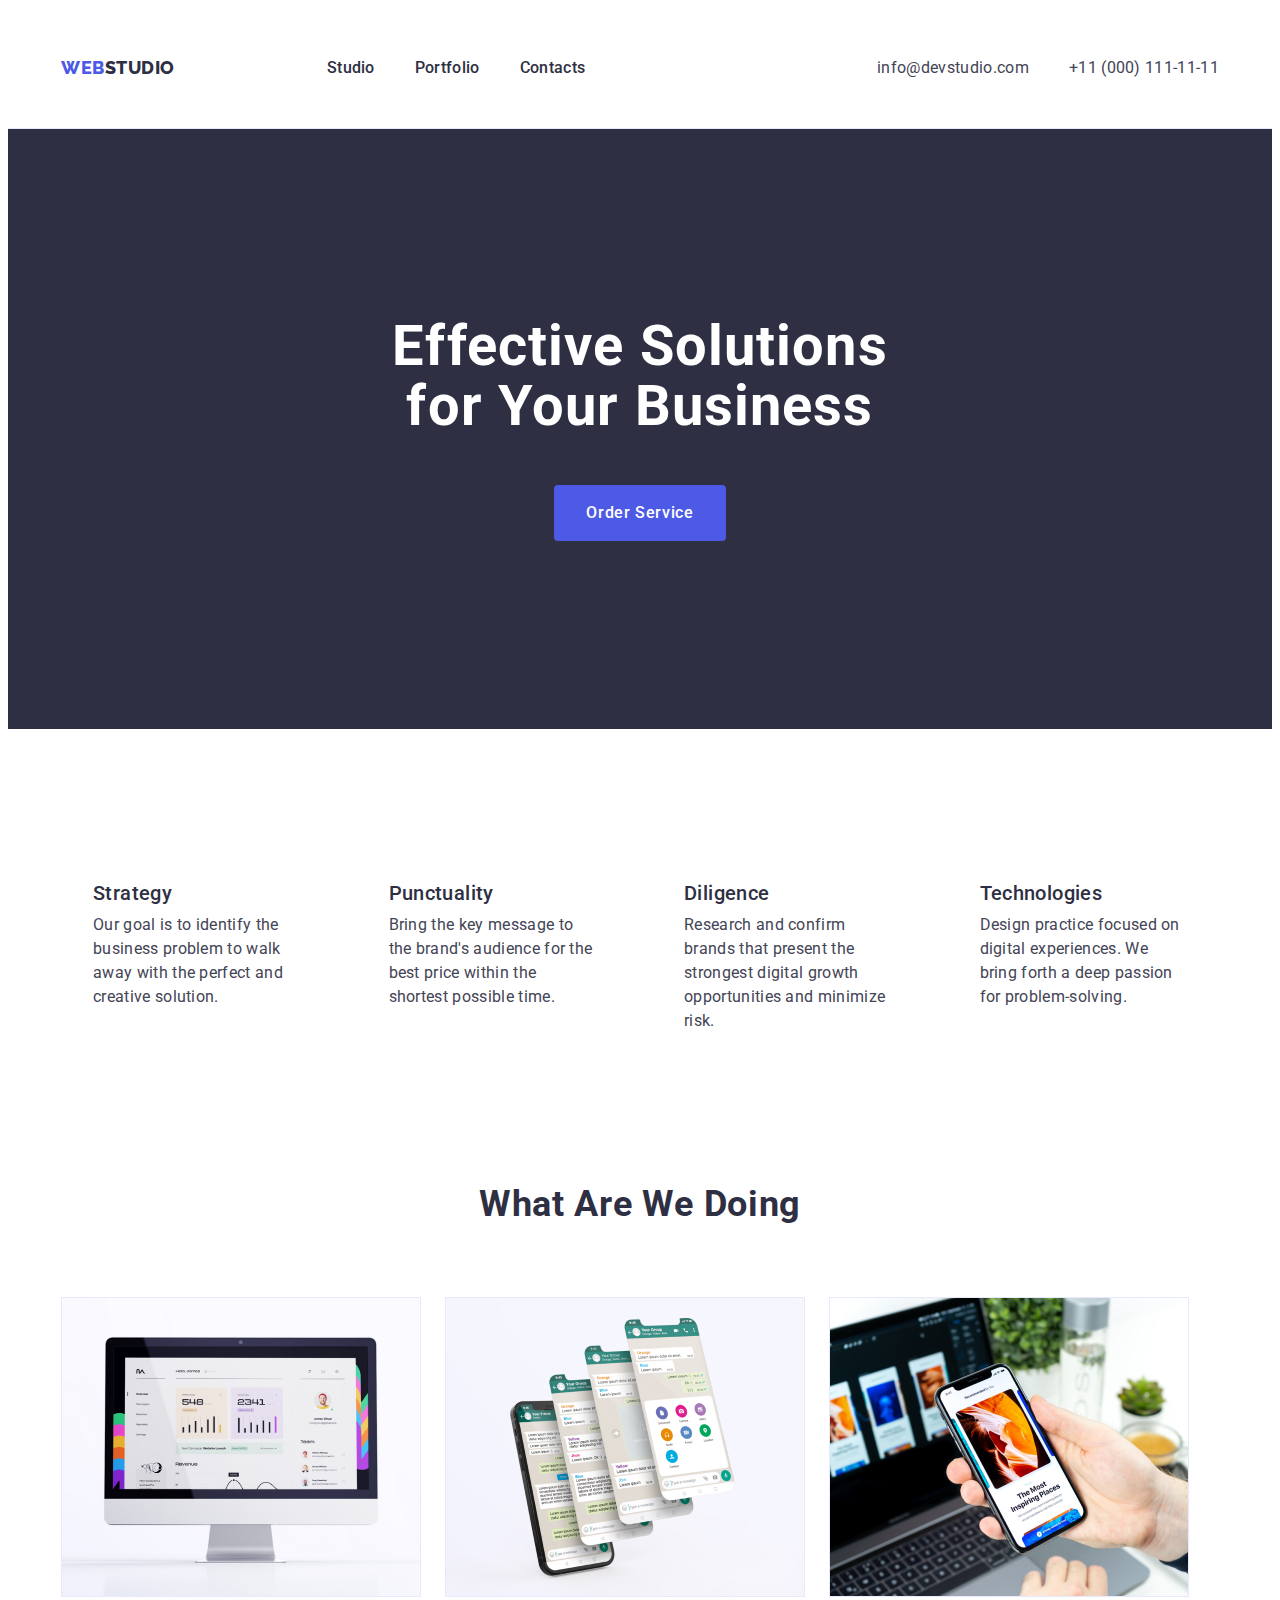
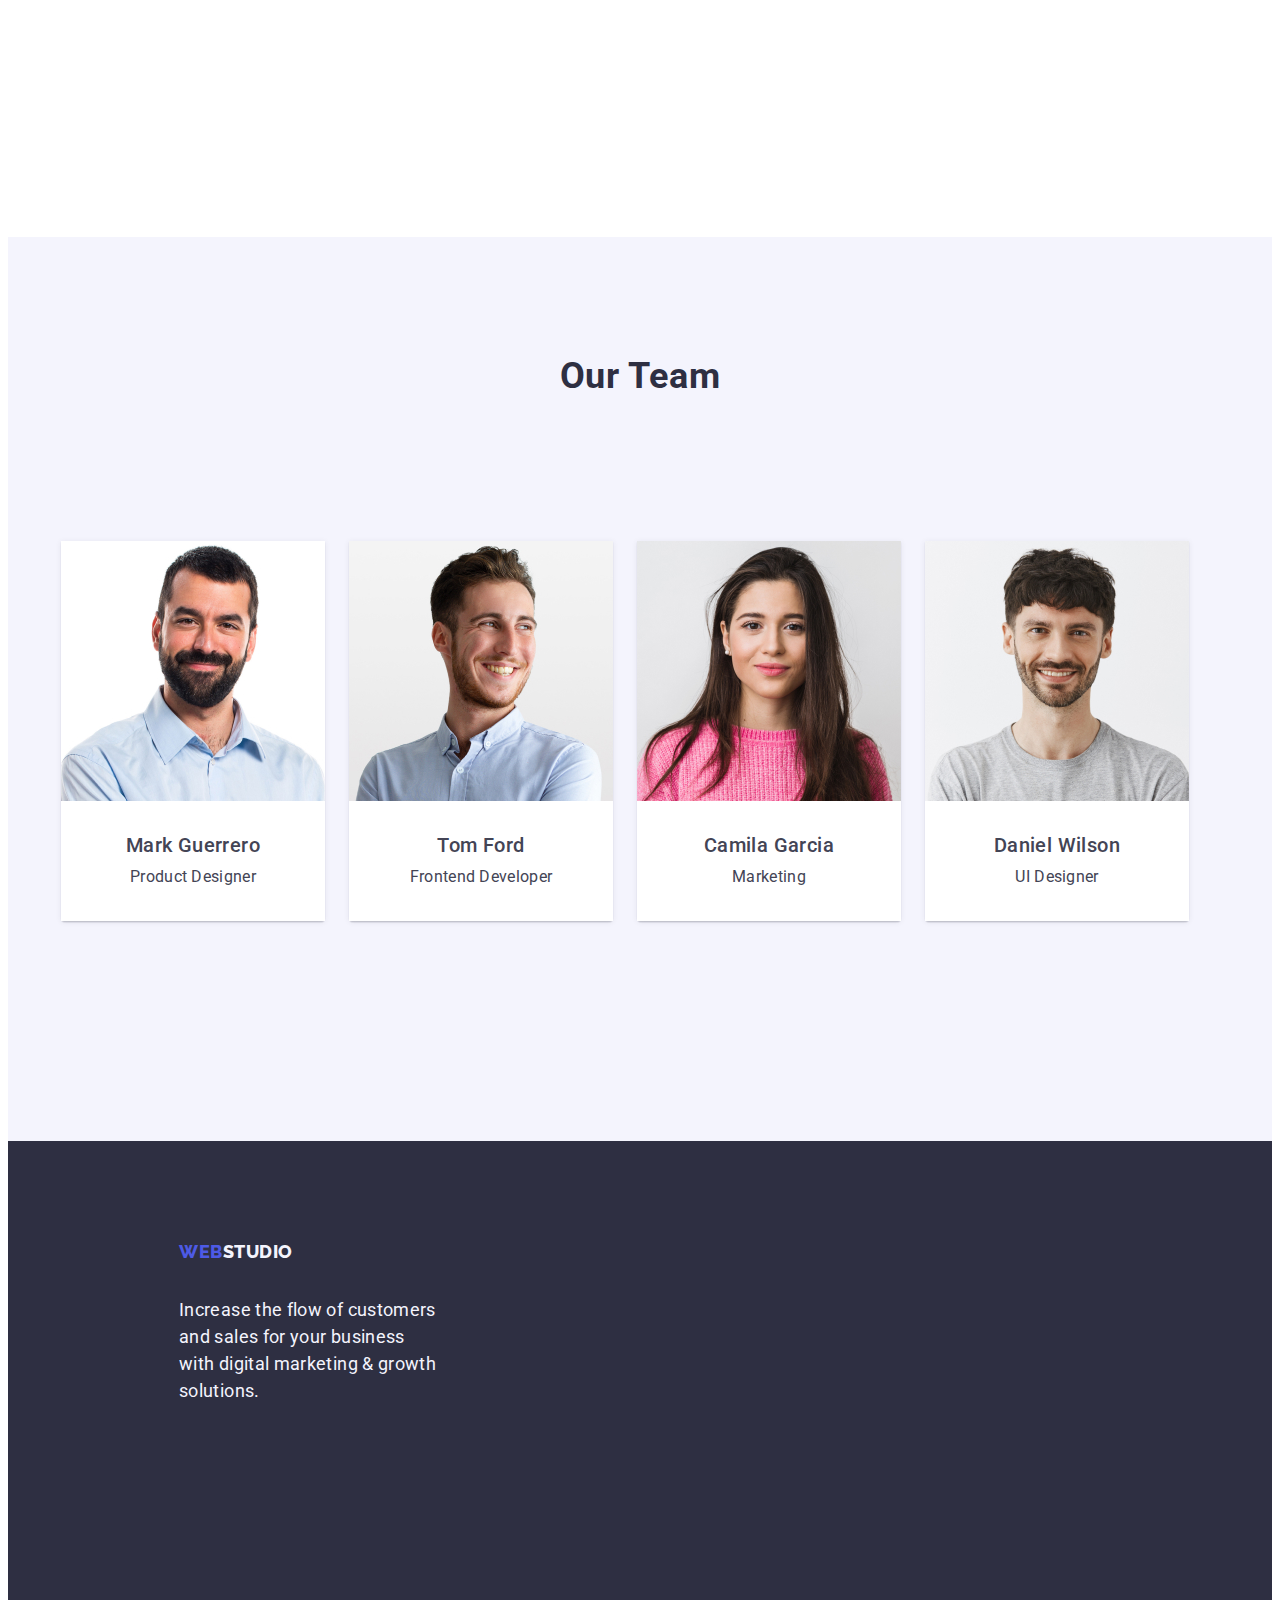
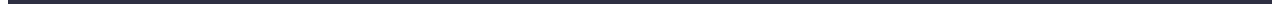
==== index.html @ 75a16221 "validator" ====
<!doctype html>
<html lang="en">
  <head>
    <meta charset="utf-8">
    <meta name="viewport" content="width-device-width, initial-scale=1.0">
    <title>WebStudio</title>
    <link rel="stylesheet" href="https://cdnjs.cloudflare.com/ajax/libs/modern-normalize/2.0.0/modern-normalize.min.css" integrity="sha512-4xo8blKMVCiXpTaLzQSLSw3KFOVPWhm/TRtuPVc4WG6kUgjH6J03IBuG7JZPkcWMxJ5huwaBpOpnwYElP/m6wg==" crossorigin="anonymous" referrerpolicy="no-referrer" />
    <link rel="preconnect" href="https://fonts.googleapis.com">
    <link rel="preconnect" href="https://fonts.googleapis.com">
    <link rel="preconnect" href="https://fonts.gstatic.com" crossorigin>
    <link href="https://fonts.googleapis.com/css2?family=Raleway:wght@800&family=Roboto:wght@400;500;700&display=swap" rel="stylesheet">
    <link rel="stylesheet" href="./css/styles.css">
    
  </head>
  <body class="body-text">

<!--header-->
<header class="header-link link">
  <div class="container header-container">
    <nav class="header-list list">
      <a class="header-logo link" href="./index.html">Web<span class="header-title-logo">Studio</span></a>
      <ul class="header-menu list">
        <li class="header-menu-item-studio"><a href="./index.html" class="header-menu link">Studio</a></li>
        <li class="header-menu-item-studio"><a href="./portfolio.html" class="header-menu link">Portfolio</a></li>
        <li class="header-menu-item-studio"><a href="" class="header-menu link">Contacts</a></li>
      </ul>
  </nav>
    <address class="contact list">
    <ul class="header-contact-soc-list list">
        <li class="header-contact-soc-item ">
          <a class="header-contact-soc-link link" href="info@devstudio.com">info@devstudio.com</a>
        </li>
        <li class="header-contact-soc-item">
          <a class="header-contact-soc-link link-tel" href="+110001111111">+11 (000) 111-11-11</a>
        </li>
      </ul>
  </address>
  </div>
</header>
<!--header-->


<main>
<!--section-1-->

<section class="title-icon">
  <div class="container title-conteiner">
  <h1 class="title">Effective Solutions <br/> for Your Business</h1>
  <button type="button" class="title-click-bth">Order Service</button>
</div>
</section>

<!--section-1-->

<!--section-2-->
<section class="caption-section" >
  <div class="container">
  <h2 hidden .visually-hidden>caption</h2>
<ul class="caption-text list">
    <li class="caption-list list">
      <!-- <div class="caption-div"> -->
        <h3 class="caption-subject">Strategy</h3>
          <p class="caption-text-sub">Our goal is to identify the business problem to walk away with the perfect and creative solution.
        </p>
        <!-- </div> -->
    </li>
    <li class="caption-list">
      <!-- <div class="caption-div"> -->
        <h3 class="caption-subject">Punctuality</h3>
          <p class="caption-text-sub">Bring the key message to the brand's audience for the best price within the shortest possible time.
        </p>
        <!-- </div> -->
    </li>
    <li class="caption-list">
      <!-- <div class="caption-div"> -->
        <h3 class="caption-subject">Diligence</h3>
          <p class="caption-text-sub">Research and confirm brands that present the strongest digital growth opportunities and minimize risk.
          </p>
        <!-- </div> -->
      </li>
      <li class="caption-list">
        <!-- <div class="caption-div"> -->
          <h3 class="caption-subject">Technologies</h3>
            <p class="caption-text-sub">Design practice focused on digital experiences. We bring forth a deep passion for problem-solving.
          </p>
          <!-- </div> -->
      </li>
  </ul>
</div>
  </section>
  <!--section-2-->

  <!--section-3-->
  <section class="heading-img-pic">
    <div class="container">
        <h2 class="heading-img">What are we doing</h2>
  <ul class="heading-caption list">
    <li class="heading-li-img">
      <img class="heading-list-pic" src="./img/pic/1-comp.jpg" alt="computer" width="360" height="300">
    </li>

  <li class="heading-li-img">
      <img class="heading-list-pic" src="./img/pic/2-app.jpg" alt="smartphone" width="360" height="300">
  </li>

    <li class="heading-li-img">
      <img class="heading-list-pic" src="./img/pic/3-app..jpg" alt="smartphone" width="360" height="300">
    </li>
  </ul>
    </div>
  </section>
  <!--section-3-->


  <!--section-4-->
  <section class="our-team-img">
    <div class="container">
    <h2 class="our-team-heading-img">Our Team</h2>

  <ul class="our-team-img-text list" >

    <li class="our-team-text-pic">
      <img class="our-team-img-style" src="./img/portrait/1.jpg" alt="Product Designer" width="264" height="260">
      <div class="our-team-div">
      <h3 class="our-team-slogan">Mark Guerrero</h3>
      <p class="our-team-slogan-text">Product Designer</p>
    </li>

    <li class="our-team-text-pic">
      <img class="our-team-img-style" src="./img/portrait/2.jpg" alt="Frontend Developer" width="264" height="260">
      <div class="our-team-div">
      <h3 class="our-team-slogan">Tom Ford</h3>
      <p class="our-team-slogan-text">Frontend Developer</p>
    </li>

   
    <li class="our-team-text-pic">
      <img class="our-team-img-style" src="./img/portrait/3.jpg" alt="Marketing" width="264" height="260">
      <div class="our-team-div">
      <h3 class="our-team-slogan">Camila Garcia</h3>
      <p class="our-team-slogan-text">Marketing</p>
    </li>
    
    <li class="our-team-text-pic">
      <img class="our-team-img-style" src="./img/portrait/4.jpg" alt="UI Designer" width="264" height="260">
      <div class="our-team-div">
      <h3 class="our-team-slogan">Daniel Wilson</h3>
      <p class="our-team-slogan-text">UI Designer</p>
    </li>
  </ul>
    </div>
    </section>
    </main>
  <!--section-4-->








  <!--Footer-->

  <footer class="footer">

  <div class="container foter-container"><a class="footer-logo link" href="./index.html" >Web<span class="link-studio link">Studio</span></a>
    <p class="footer-text">Increase the flow of customers and sales for your business with digital marketing & growth solutions.</p>
  </div>
  </footer>
    </body>

  </html>
---- css/styles.css ----
:root{
--brand-color: #4D5AE5;
--brand-color: var(--iris, #4D5AE5);
--brand-color:-brand #FFF;
--brand-color:-brand #F4F4FD;
--brand-color:-brand #FFFFFF;
--brand-color: var(--cloud, #F4F4FD);
--brand-color:-brand #2E2F42;
--brand-color:#2e2f42;
--brand-color: var(--slate, #434455);
--brand-color: #404bbf;
--brand-color: #434455;

--brand-background-color: #4D5AE5;
--brand-background-color: #404BBF;
--brand-background-color: #F4F4FD;
--brand-background-color: #e7e9fc;
--brand-background-color:rgba(244, 244, 253, 1);
--brand-background-color: var(--navyblue, #2E2F42);
}
body{
font-family:'Roboto', sans-serif;
color: var(--slate, #434455);
background-color:#FFFFFF;
line-height:1.5;
letter-spacing:0.02em;
max-width: 1440px;
max-height: 2592px;
min-height: 100vh;
display: flex;
flex-direction: column;
}
button{
border: 0;
}
a{
text-decoration:none;
}
p,h1,h2,h3,h4,h5,h6{
margin-top: 0;
margin-bottom: 0;
padding: 0px;
}
ul,ol{
list-style-type:none;
padding-left: 0;
margin-top: 0;
margin-bottom:  0;
}
/*header*/
.container{
width: 1158px;
padding: 0 15px;
margin: auto;
/* max-width: auto; */
/* padding-left:0 auto ;
padding-right:auto; 
margin-left:auto;
margin-right:auto; */
 }
 img{
display: block;
 }

.header-link{
width: 100%;
margin: 0 auto;
border-bottom: 1px solid var(--cornflower, #E7E9FC);
background: var(--white, #FFF);

}

.header-menu-item-portfolio{
font-family:'Raleway',sans-serif;
color: var(--iris, #4d5ae5);
font-weight:800;
font-size:18px;
line-height:1.17;
letter-spacing:0.03em;
text-decoration:none;
list-style:none;
}
.header-memu-item:hover{
color: #404bbf;
}
.header-memu-item:focus{
color: #404bbf;
}
.header-menu-item-portfolio{
font-family:'Roboto';
color: #2e2f42 ;
font-weight:500;
line-height:24px;
letter-spacing:0.02em;
}
.header-menu-item-portfolio:hover{
color: #404bbf;
}
.header-menu-item-portfolio:focus{
color: #404bbf;
}
.header-menu-item-studio{
}
.header-menu-item-li{
text-decoration:none;
}
.header-menu-item link{
text-decoration:none;
}
.header-list{
list-style:none;
display: flex;
align-items: center;
/* gap: 76px; */

}
.header-container{
display: flex;
align-items: center;
padding: 0 15px;
}
.header-logo{
font-family:'Raleway',sans-serif;
color: #4d5ae5;
font-weight:800;
font-size:18px;
line-height:1.17;
letter-spacing:0.03em;
text-decoration:none;
text-transform:uppercase;
margin-right: 76px;


}
.header-title-logo{
color:  #2e2f42 ;
margin-right: 76px;
}
.menu-contact{
padding-right: 332px;
}
.header-menu{
font-family:'Roboto',sans-serif;
text-decoration:none;
color: #2e2f42;
font-weight:500;
font-size:16px;
line-height:1.5;
letter-spacing:0.02em;
display: flex;
gap: 40px;
padding: 24px 0;
}
.header-menu:hover{
color: #404bbf;
}
.header-menu:focus{
color: #404bbf;

}
.contact{
font-style:normal;
list-style:none;
margin-left: auto;
}
.header-contact-soc-list{
list-style:none;
font-family:'Roboto',sans-serif;
color: #434455;
font-weight:400;
font-size:16px;
line-height:1.5;
letter-spacing:0.02em;

display: flex;
align-items: center;
gap: 40px;
margin-left: auto;
}
.header-contact-soc-item{
font-size:16px;
line-height:1.5;
letter-spacing:0.02em;
color: #434455;
}
.header-contact-soc-item{
text-decoration:none;
}
.header-contact-soc-link{
font-family:'Roboto',sans-serif;
font-weight: 400;
text-decoration:none;
font-size:16px;
line-height:1.5;
letter-spacing:0.02em;
color: #434455;
}
.link-tel{
}
.header-contact-soc-link:hover{
color: #404bbf;
}
.header-contact-soc-link:focus{
color: #404bbf;
}
/*header*/


/*button-1-section>all*/
.menu-list{
padding-top: 94px;
padding-bottom: 120px;


}
.button-navigation{
line-height:1.07;
letter-spacing:0.02em;
}
.visually-hidden {
position: absolute;
width: 1px;
height: 1px;
margin: -1px;
border: 0;
padding: 0;
white-space: nowrap;
clip-path: inset(100%);
clip: rect(0 0 0 0);
overflow: hidden;
 }

.button-container{
display: flex;
align-items: center;
justify-content: center;
}

.navigation{
display: flex;
gap: 24px;
/* margin-top: 120px; */
justify-content: center;
/* padding-bottom: 72px; */
}

.click-menu-button{
font-family:'Roboto',sans-serif;
font-weight:500;
font-size:16px;
line-height:1.5;
letter-spacing:0.04em;
color: #4d5ae5;
background-color: #F4F4FD;
font-family:inherit;
cursor:pointer;
display: flex;
padding: 12px 24px;
justify-content: center;
align-items: center;
border-radius: 4px;
border: 1px solid var(--cornflower, #e7e9fc);
background: var(--cloud, #F4F4FD);
}
.click-menu-button:hover{
font-family:inherit;
color: #FFFFFF;
background-color: #404BBF;
}
.click-menu-button:focus{
color: #FFFFFF;
background-color: #404BBF;
}


/*section-1*/


.title-icon{
background: #2e2f42;
padding-top: 188px ;

padding-bottom: 188px;

box-sizing: border-box;

align-items: center;
/* margin: 0 auto 48px; */
}
.title-container{
/* height: 600px; */
}


.title{
font-weight:700;
font-size:56px;
line-height:1.07;
letter-spacing:0.02em;
color: #ffffff;
text-align:center;
font-style: normal;
max-width: 496px;
margin-bottom: 48px; 
margin-left: auto;
margin-right: auto;


}

/*bth-title*/
.title-click-bth{
font-family:'Roboto', sans-serif;
background-color: #4d5ae5;
font-family:inherit;
font-weight:500;
font-size:16px;
line-height:1.5;
letter-spacing:0.04em;
color: #ffffff;
border: none;
cursor:pointer;
display: block;
align-items: flex-start;
border: none;
border-radius: 4px;
padding: 16px 32px;
gap: 10px;
min-width: 169px;
height: 56px;
margin-top: 48px;
margin: 0 auto;


}
.title-click-bth:hover{
font-family: "Roboto", sans-serif;
background-color: #404BBF;
font-family:inherit;
font-weight:500;
font-size:16px;
line-height:1.5;
letter-spacing:0.04em;
color: #FFF;
cursor:pointer;
}
.title-click-bth:focus{
background-color: #404BBF;
}
.title-click-bth:active{
background-color: #404BBF;
cursor:pointer;
}
/*bth-title*/


/*section-2*/
.caption-section{
padding-top: 120px;
padding-bottom: 120px;
}
.caption-text{
list-style:none;
display: flex;
align-items: flex-start;
/* gap: 8px; */
gap: 24px;
flex-shrink: 0;

}
.caption-subject{
margin-bottom: 8px ;
font-weight:500;
font-size:20px;
line-height:1.2;
letter-spacing:0.02em;
color: #2e2f42;
list-style:none;


}
.caption-text-sub{
font-weight:400;
font-size:16px;
line-height:1.5;
letter-spacing:0.02em;
color: #434455;
display: flex;
align-items:center;
}

.caption-list{
width: calc((100% - 72px) / 4);
font-weight:500;
font-size:20px;
line-height:1.2;
letter-spacing:0.02em;
color: #2e2f42;
display: flex;
max-width: 264px;
padding: 32px;
display: inline;
align-items: center;

flex-direction: column;
align-items: center;
}
/* .caption-div{
padding: 32px;
display: inline;
align-items: center;
} */


/* section3 index */
.heading-img-pic{
padding-bottom:120px;

}
.heading-img{
font-weight:700;
font-size: 36px;
line-height: 1.11;
text-align: center;
letter-spacing: 0.02em;
text-transform: capitalize;
color: #2e2f42;
margin-bottom: 72px;
align-items: center;
}

.heading-caption{
background-color: #FFFFFF;
display: flex;
gap: 24px;
padding-bottom: 120px;
}
.heading-li-img{
width: calc((100% - 48) / 3);
}
.heading-list-pic{

}
/*section-3*/

/*section-4*/
.our-team-img{
background: var(--cloud, #F4F4FD);

padding-top:120px;
padding-bottom: 120px;
}
.our-team-heading-img{
font-weight:700;
font-size: 36px;
line-height: 1.11;
text-align: center;
letter-spacing: 0.02em;
text-transform: capitalize;
color: #2e2f42;
margin-bottom: 72px;
}

.our-team-img-text{
display: flex;
gap:24px;
font-weight: 400;
display: inline-flex;
}

.our-team-text-pic{
margin-top: 72px;
margin-bottom: 100px;
width: calc((100% - 72px)/4);
border-radius: 0px 0px 4px 4px;
box-shadow: 0px 2px 1px 0px rgba(46, 47, 66, 0.08), 0px 1px 1px 0px rgba(46, 47, 66, 0.16), 0px 1px 6px 0px rgba(46, 47, 66, 0.08);
}
.our-team-img-style{
max-width:264px;
flex-direction: column;

}
.our-team-div{
width: 264px;
flex-direction: column;
justify-content: center;
align-items: center;
display: inline-flex;
padding-top: 32px;
padding-bottom: 32px;
background: var(--white, #FFF);
}
.our-team-slogan{
margin-bottom: 8px;
text-align: center;
font-size: 20px;
font-weight: 500;
line-height: 24px; /* 120% */
letter-spacing: 0.4px;
}
.our-team-slogan-text{
color: var(--slate, #434455);
text-align: center;
font-weight: 400;
line-height: 24px; /* 150% */
letter-spacing: 0.32px;
}
/*section-4*index */


/*section-2*portfolio*/
.pic-div{

}
.picture-text-list{
list-style:none;
display: flex;
flex-wrap: wrap;
column-gap: 24px;
row-gap: 48px;
gap: 15px;
flex-shrink: 0;
padding: 48px 24px;
align-content: center;
justify-content: center;
padding-top: 0;
padding-bottom: 120px;


}
.picture-list-item{
width: calc((100% - 48px ) / 3);

border-radius: 1px;
background: var(--white, #fff);
}
.picture-div-box{
margin: 24px;
width: 360px;

border: 1px solid #e7e9fc;
background: var(--white, #FFF);

}
.picture-heading-text{
font-weight:500;
font-size:20px;
line-height:120%;
letter-spacing:0.02em;
color: #2e2f42;
margin-bottom: 8px;

}

.picture-text{
font-weight:400;
font-size:16px;
line-height:1.5;
letter-spacing:0.02em;
color: #434455;
}
.pic{
background: lightgray;
text-decoration: none;

}
.div-picture-heading{
padding: 32px 16px;
gap: 8px;
border-top: none;
border: 1px solid var(--cornflower, #e7e9fc);
background: var(--white, #FFF);
}
/*section-4*/

/*footer*/
.footer{
background-color: #2E2F42;
padding-top: 100px;
padding-bottom: 100px;
}
.foter-container{
margin-left: 156px;
}
.footer-logo{
margin-bottom: 16px;
color: var(--iris, #4d5ae5);
font-family:'Raleway',sans-serif;
line-height:1.17;
font-size:18px;   
font-weight:800;
letter-spacing:0.03em;
text-transform: uppercase;
display: inline-block;
}
.link-studio{
color: var(--cloud, #f4f4fd);
font-family:'Raleway',sans-serif;
font-size:18px;
font-weight:800;
line-height:1.17; /* 116.667% */
letter-spacing:0.03em;
text-transform:uppercase;
}
.footer-text{
color: var(--cloud, #F4F4FD);
font-family:'Roboto',sans-serif;
font-size: 18px;
font-weight: 400;
line-height: 1.5;
letter-spacing: 0.02em;
display: flex;
flex: auto;
gap: 156px;
max-width: 264px;
margin-top: 18px;
margin-bottom: 100px;
}
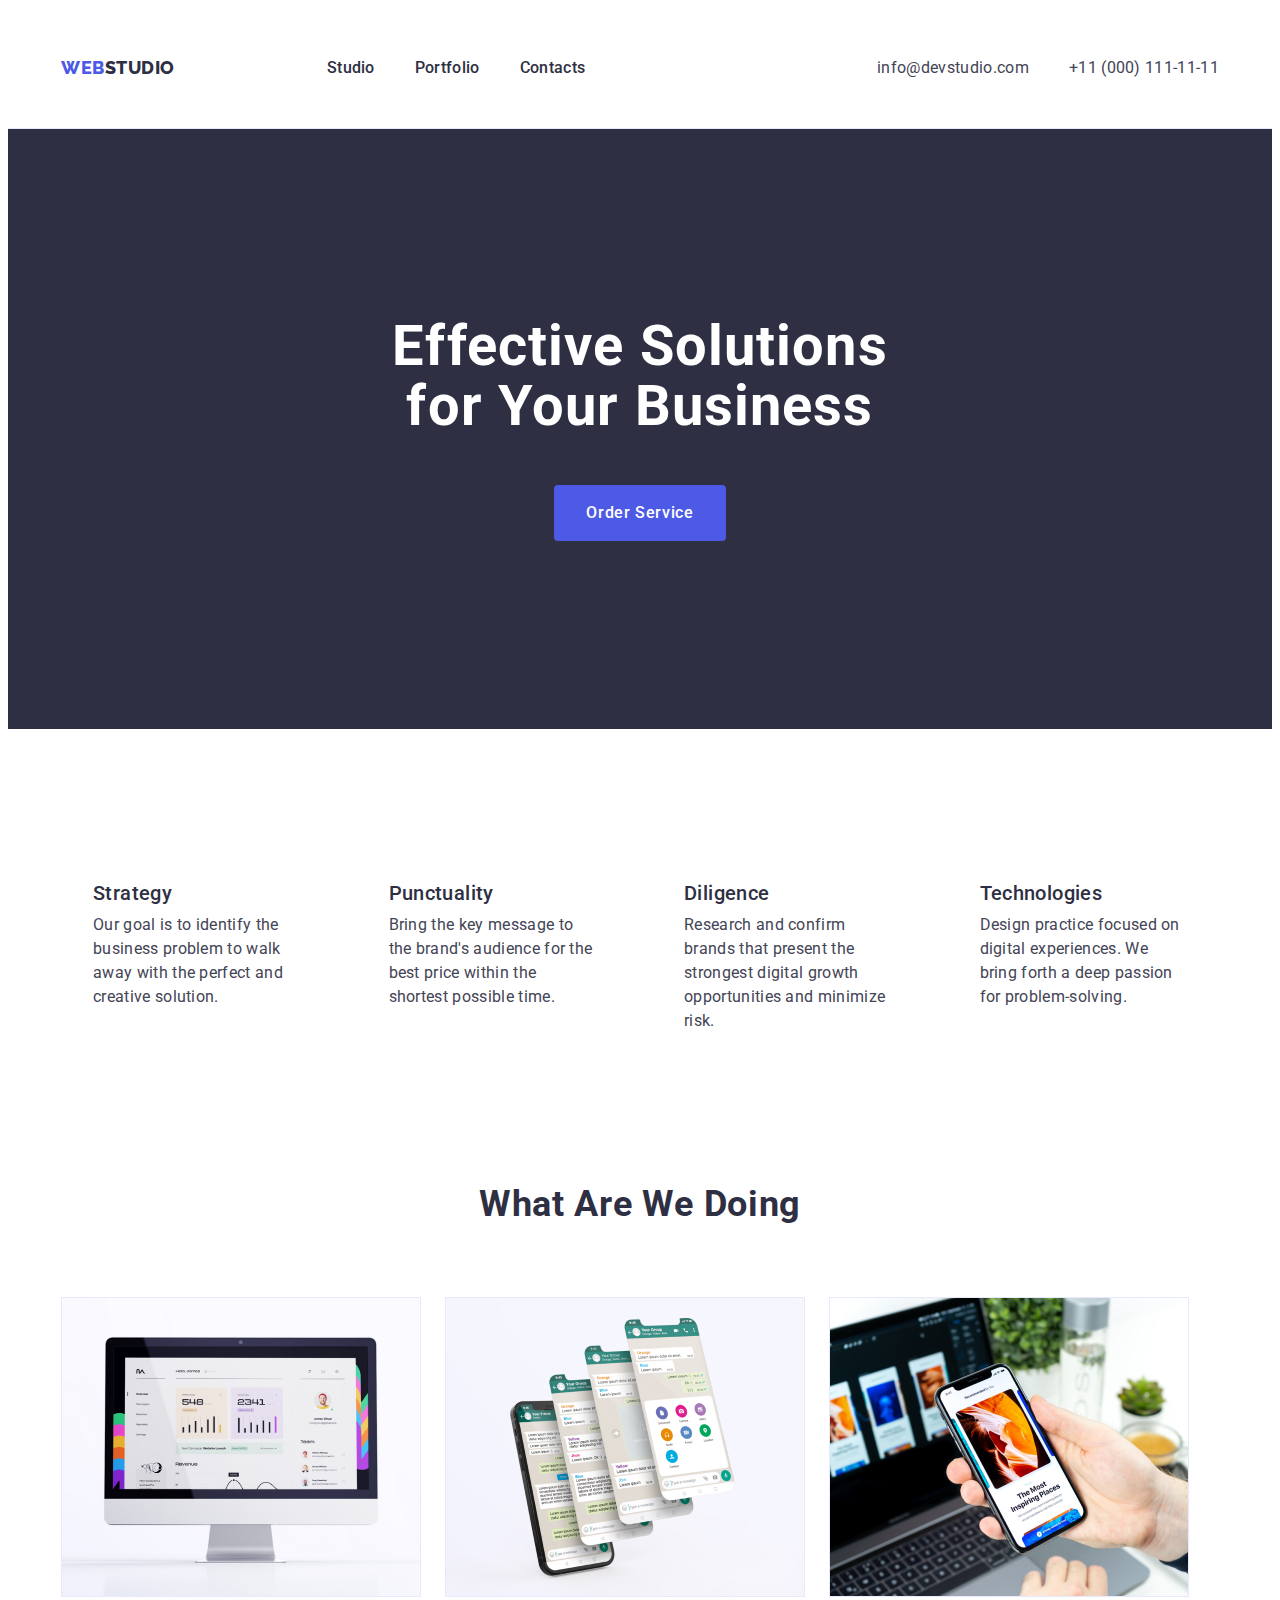
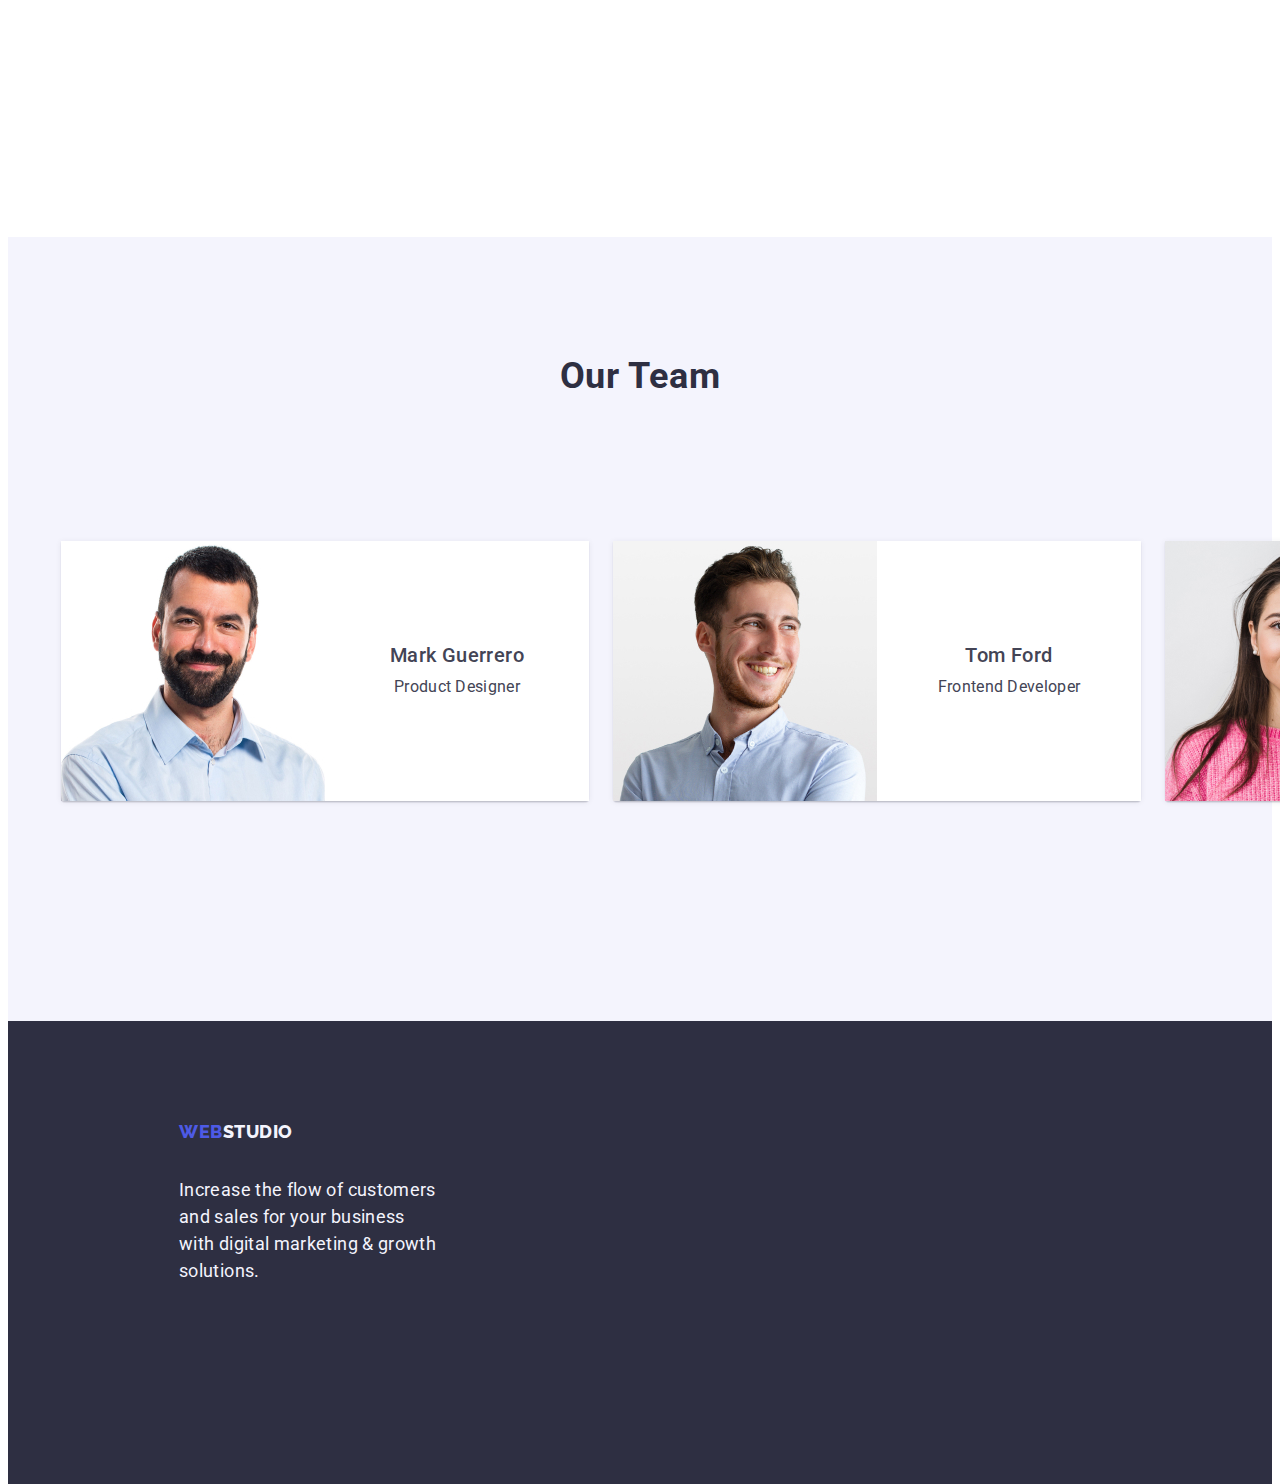
==== commit 41ad2b61: "validator" ====
--- a/index.html
+++ b/index.html
@@ -55,35 +55,27 @@
 <!--section-2-->
 <section class="caption-section" >
   <div class="container">
-  <h2 hidden .visually-hidden>caption</h2>
+  <h2 class="visually-hidden">caption</h2>
 <ul class="caption-text list">
-    <li class="caption-list list">
-      <!-- <div class="caption-div"> -->
+    <li class="caption-list ">
         <h3 class="caption-subject">Strategy</h3>
           <p class="caption-text-sub">Our goal is to identify the business problem to walk away with the perfect and creative solution.
         </p>
-        <!-- </div> -->
     </li>
     <li class="caption-list">
-      <!-- <div class="caption-div"> -->
         <h3 class="caption-subject">Punctuality</h3>
           <p class="caption-text-sub">Bring the key message to the brand's audience for the best price within the shortest possible time.
         </p>
-        <!-- </div> -->
     </li>
     <li class="caption-list">
-      <!-- <div class="caption-div"> -->
         <h3 class="caption-subject">Diligence</h3>
           <p class="caption-text-sub">Research and confirm brands that present the strongest digital growth opportunities and minimize risk.
           </p>
-        <!-- </div> -->
       </li>
       <li class="caption-list">
-        <!-- <div class="caption-div"> -->
           <h3 class="caption-subject">Technologies</h3>
             <p class="caption-text-sub">Design practice focused on digital experiences. We bring forth a deep passion for problem-solving.
           </p>
-          <!-- </div> -->
       </li>
   </ul>
 </div>
@@ -124,6 +116,7 @@
       <div class="our-team-div">
       <h3 class="our-team-slogan">Mark Guerrero</h3>
       <p class="our-team-slogan-text">Product Designer</p>
+      </div>
     </li>
 
     <li class="our-team-text-pic">
@@ -131,6 +124,7 @@
       <div class="our-team-div">
       <h3 class="our-team-slogan">Tom Ford</h3>
       <p class="our-team-slogan-text">Frontend Developer</p>
+      </div>
     </li>
 
    
@@ -139,6 +133,7 @@
       <div class="our-team-div">
       <h3 class="our-team-slogan">Camila Garcia</h3>
       <p class="our-team-slogan-text">Marketing</p>
+      </div>
     </li>
     
     <li class="our-team-text-pic">
@@ -146,6 +141,7 @@
       <div class="our-team-div">
       <h3 class="our-team-slogan">Daniel Wilson</h3>
       <p class="our-team-slogan-text">UI Designer</p>
+      </div>
     </li>
   </ul>
     </div>
--- a/css/styles.css
+++ b/css/styles.css
@@ -207,16 +207,12 @@
 
 
 /*button-1-section>all*/
+
 .menu-list{
-padding-top: 94px;
-padding-bottom: 120px;
-
-
-}
-.button-navigation{
-line-height:1.07;
-letter-spacing:0.02em;
-}
+padding: 96px 0 120px 0;
+
+}
+
 .visually-hidden {
 position: absolute;
 width: 1px;
@@ -241,7 +237,7 @@
 gap: 24px;
 /* margin-top: 120px; */
 justify-content: center;
-/* padding-bottom: 72px; */
+margin-bottom: 72px;
 }
 
 .click-menu-button{
@@ -266,10 +262,12 @@
 font-family:inherit;
 color: #FFFFFF;
 background-color: #404BBF;
+border: 1px solid transparent;
 }
 .click-menu-button:focus{
 color: #FFFFFF;
 background-color: #404BBF;
+border: 1px solid transparent;
 }
 
 
@@ -405,11 +403,6 @@
 flex-direction: column;
 align-items: center;
 }
-/* .caption-div{
-padding: 32px;
-display: inline;
-align-items: center;
-} */
 
 
 /* section3 index */
@@ -469,6 +462,7 @@
 }
 
 .our-team-text-pic{
+display: flex;
 margin-top: 72px;
 margin-bottom: 100px;
 width: calc((100% - 72px)/4);
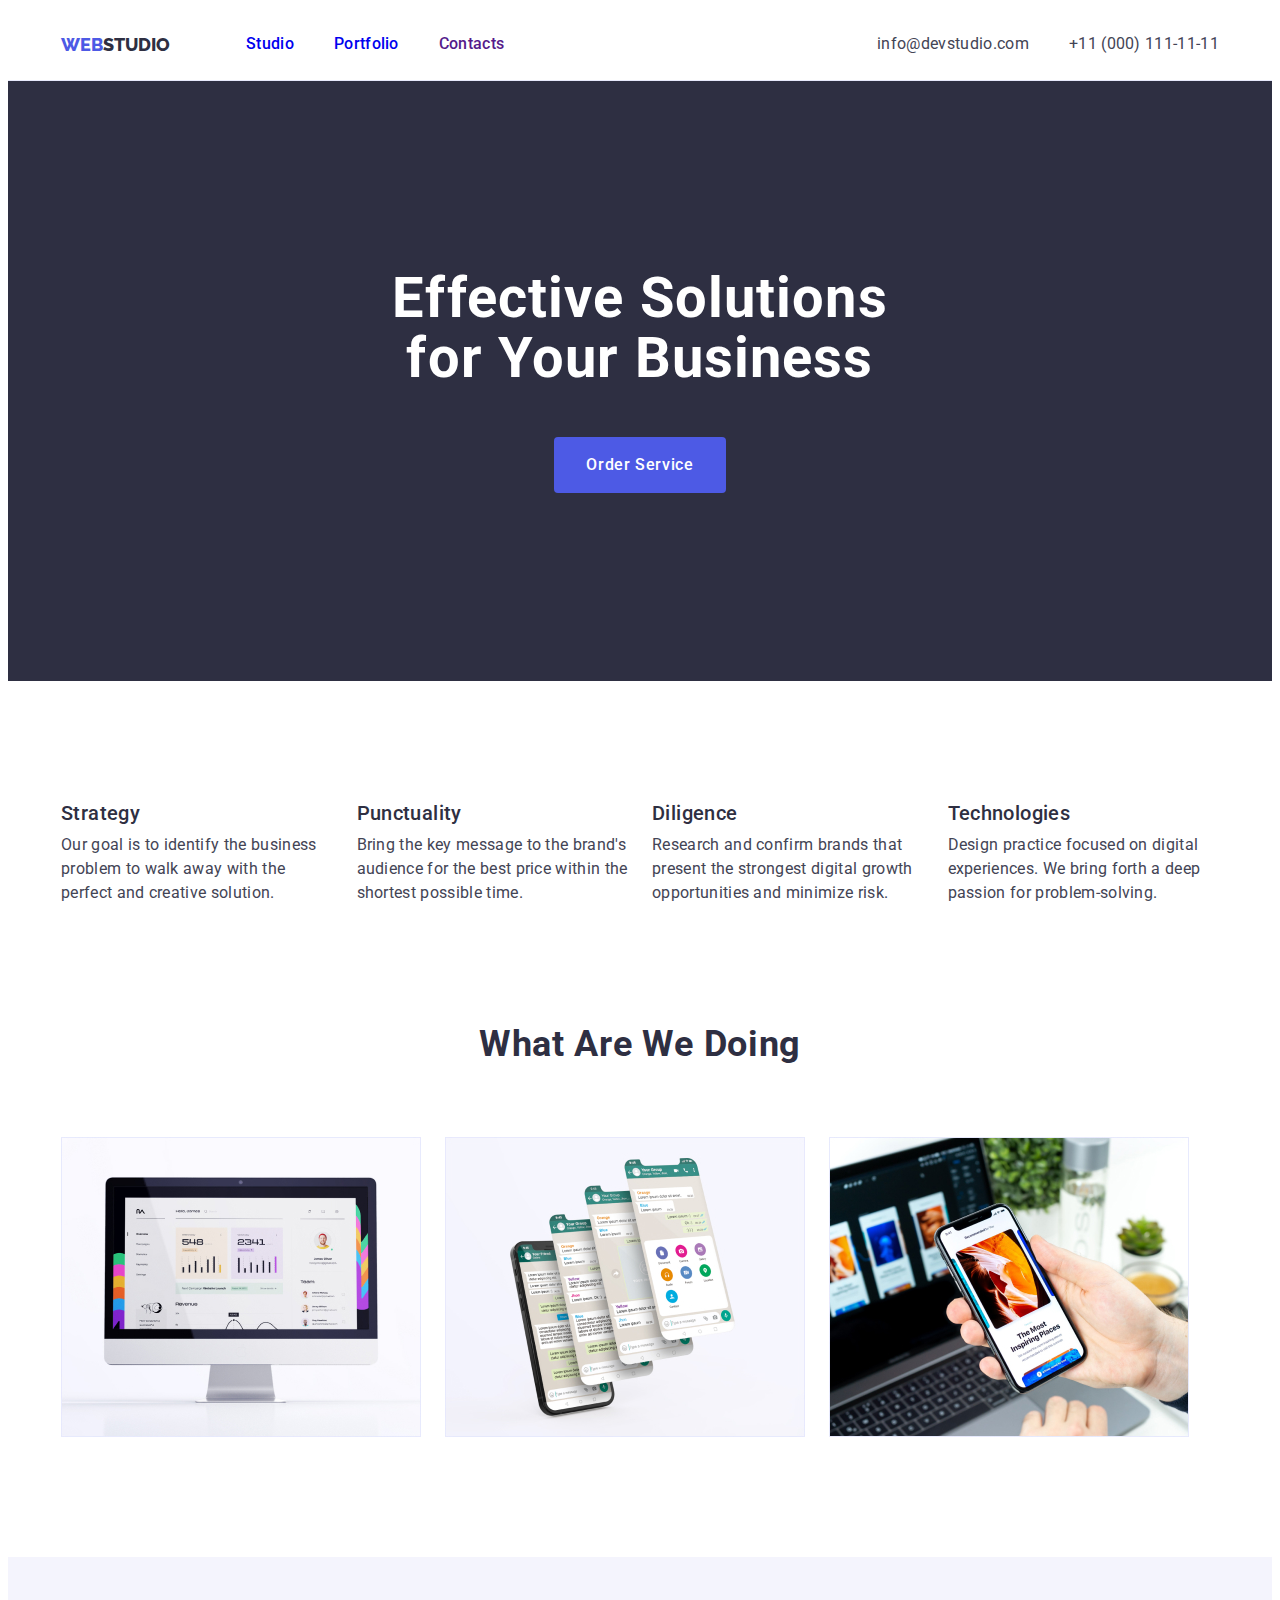
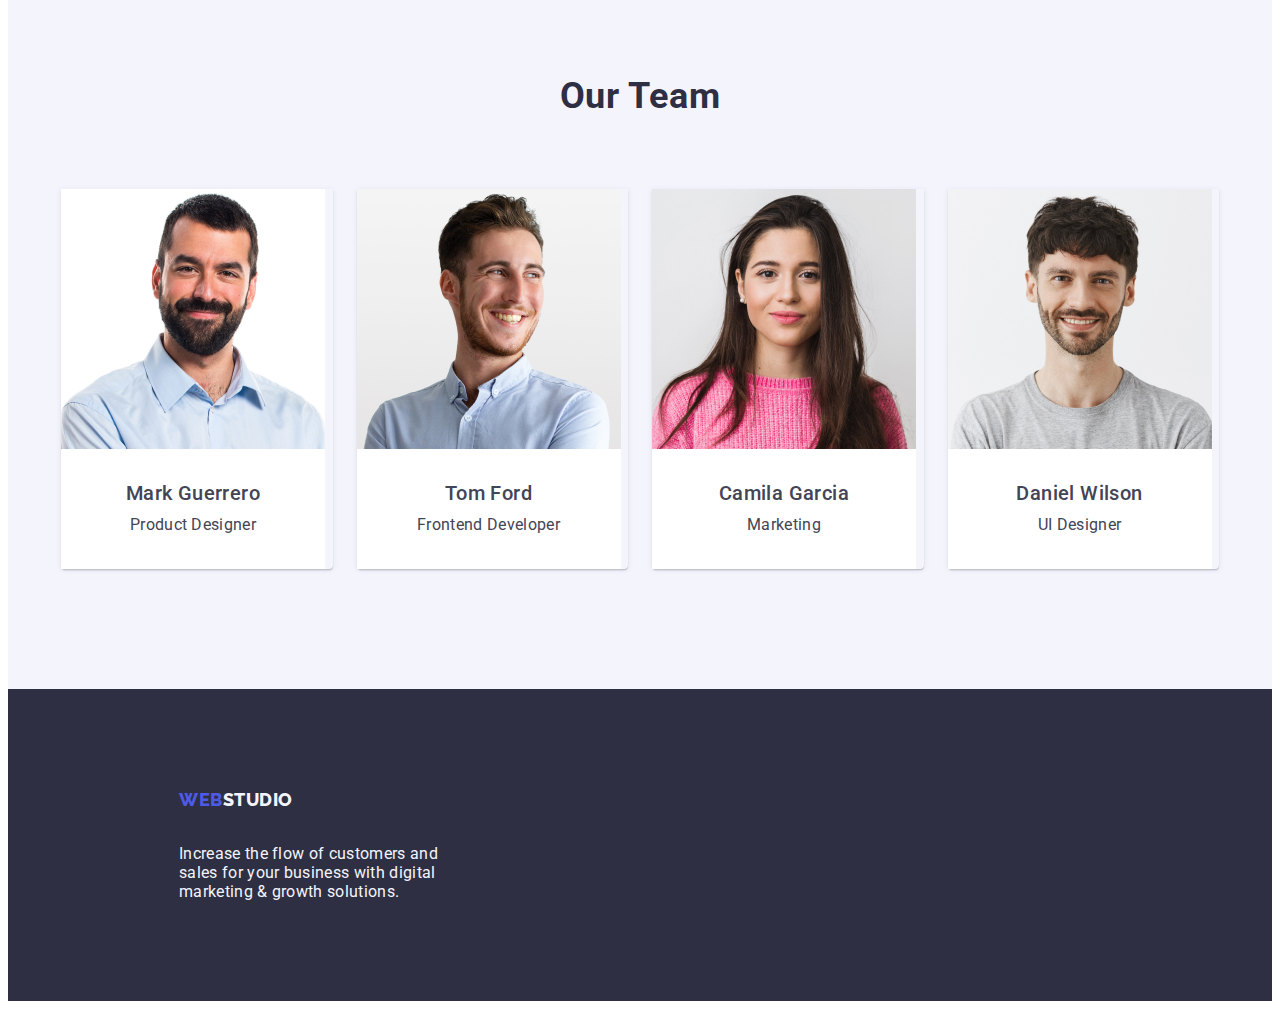
==== commit e95e9145: "finish" ====
--- a/index.html
+++ b/index.html
@@ -20,9 +20,9 @@
     <nav class="header-list list">
       <a class="header-logo link" href="./index.html">Web<span class="header-title-logo">Studio</span></a>
       <ul class="header-menu list">
-        <li class="header-menu-item-studio"><a href="./index.html" class="header-menu link">Studio</a></li>
-        <li class="header-menu-item-studio"><a href="./portfolio.html" class="header-menu link">Portfolio</a></li>
-        <li class="header-menu-item-studio"><a href="" class="header-menu link">Contacts</a></li>
+        <li class="header-menu-item-studio"><a href="./index.html" class="header-menu-html-studio link">Studio</a></li>
+        <li class="header-menu-item-studio"><a href="./portfolio.html" class="header-menu-html-portfolio link">Portfolio</a></li>
+        <li class="header-menu-item-studio"><a href="" class="header-menu-html-contacts link">Contacts</a></li>
       </ul>
   </nav>
     <address class="contact list">
--- a/css/styles.css
+++ b/css/styles.css
@@ -22,13 +22,6 @@
 font-family:'Roboto', sans-serif;
 color: var(--slate, #434455);
 background-color:#FFFFFF;
-line-height:1.5;
-letter-spacing:0.02em;
-max-width: 1440px;
-max-height: 2592px;
-min-height: 100vh;
-display: flex;
-flex-direction: column;
 }
 button{
 border: 0;
@@ -52,31 +45,24 @@
 width: 1158px;
 padding: 0 15px;
 margin: auto;
-/* max-width: auto; */
-/* padding-left:0 auto ;
-padding-right:auto; 
-margin-left:auto;
-margin-right:auto; */
- }
- img{
+
+
+}
+img{
 display: block;
- }
+}
 
 .header-link{
+align-items: center;
 width: 100%;
-margin: 0 auto;
 border-bottom: 1px solid var(--cornflower, #E7E9FC);
 background: var(--white, #FFF);
-
 }
 
 .header-menu-item-portfolio{
 font-family:'Raleway',sans-serif;
 color: var(--iris, #4d5ae5);
 font-weight:800;
-font-size:18px;
-line-height:1.17;
-letter-spacing:0.03em;
 text-decoration:none;
 list-style:none;
 }
@@ -90,8 +76,8 @@
 font-family:'Roboto';
 color: #2e2f42 ;
 font-weight:500;
-line-height:24px;
-letter-spacing:0.02em;
+/* line-height:24px; */
+/* letter-spacing:0.02em; */
 }
 .header-menu-item-portfolio:hover{
 color: #404bbf;
@@ -111,36 +97,30 @@
 list-style:none;
 display: flex;
 align-items: center;
-/* gap: 76px; */
 
 }
 .header-container{
 display: flex;
 align-items: center;
-padding: 0 15px;
+/* padding: 0 15px; */
 }
 .header-logo{
 font-family:'Raleway',sans-serif;
 color: #4d5ae5;
 font-weight:800;
 font-size:18px;
-line-height:1.17;
-letter-spacing:0.03em;
+/* line-height:1.17; */
+/* letter-spacing:0.03em; */
 text-decoration:none;
 text-transform:uppercase;
 margin-right: 76px;
-
-
+margin-left: auto;
 }
 .header-title-logo{
 color:  #2e2f42 ;
-margin-right: 76px;
-}
-.menu-contact{
-padding-right: 332px;
-}
+}
+
 .header-menu{
-font-family:'Roboto',sans-serif;
 text-decoration:none;
 color: #2e2f42;
 font-weight:500;
@@ -210,7 +190,9 @@
 
 .menu-list{
 padding: 96px 0 120px 0;
-
+display: flex;
+align-items: center;
+justify-content: center;
 }
 
 .visually-hidden {
@@ -224,12 +206,10 @@
 clip-path: inset(100%);
 clip: rect(0 0 0 0);
 overflow: hidden;
- }
+}
 
 .button-container{
-display: flex;
-align-items: center;
-justify-content: center;
+
 }
 
 .navigation{
@@ -277,19 +257,13 @@
 .title-icon{
 background: #2e2f42;
 padding-top: 188px ;
-
 padding-bottom: 188px;
-
 box-sizing: border-box;
-
-align-items: center;
-/* margin: 0 auto 48px; */
+align-items: center;
 }
 .title-container{
 /* height: 600px; */
 }
-
-
 .title{
 font-weight:700;
 font-size:56px;
@@ -302,7 +276,6 @@
 margin-bottom: 48px; 
 margin-left: auto;
 margin-right: auto;
-
 
 }
 
@@ -360,10 +333,7 @@
 .caption-text{
 list-style:none;
 display: flex;
-align-items: flex-start;
-/* gap: 8px; */
 gap: 24px;
-flex-shrink: 0;
 
 }
 .caption-subject{
@@ -395,11 +365,8 @@
 letter-spacing:0.02em;
 color: #2e2f42;
 display: flex;
-max-width: 264px;
-padding: 32px;
 display: inline;
 align-items: center;
-
 flex-direction: column;
 align-items: center;
 }
@@ -407,7 +374,7 @@
 
 /* section3 index */
 .heading-img-pic{
-padding-bottom:120px;
+
 
 }
 .heading-img{
@@ -439,7 +406,6 @@
 /*section-4*/
 .our-team-img{
 background: var(--cloud, #F4F4FD);
-
 padding-top:120px;
 padding-bottom: 120px;
 }
@@ -453,18 +419,14 @@
 color: #2e2f42;
 margin-bottom: 72px;
 }
-
 .our-team-img-text{
 display: flex;
 gap:24px;
 font-weight: 400;
-display: inline-flex;
-}
-
+align-items: center;
+justify-content: center;
+}
 .our-team-text-pic{
-display: flex;
-margin-top: 72px;
-margin-bottom: 100px;
 width: calc((100% - 72px)/4);
 border-radius: 0px 0px 4px 4px;
 box-shadow: 0px 2px 1px 0px rgba(46, 47, 66, 0.08), 0px 1px 1px 0px rgba(46, 47, 66, 0.16), 0px 1px 6px 0px rgba(46, 47, 66, 0.08);
@@ -472,14 +434,13 @@
 .our-team-img-style{
 max-width:264px;
 flex-direction: column;
-
 }
 .our-team-div{
 width: 264px;
 flex-direction: column;
 justify-content: center;
 align-items: center;
-display: inline-flex;
+display: flex;
 padding-top: 32px;
 padding-bottom: 32px;
 background: var(--white, #FFF);
@@ -510,32 +471,17 @@
 list-style:none;
 display: flex;
 flex-wrap: wrap;
-column-gap: 24px;
-row-gap: 48px;
-gap: 15px;
-flex-shrink: 0;
-padding: 48px 24px;
+column-gap:24px;
+row-gap:48px;
 align-content: center;
 justify-content: center;
-padding-top: 0;
-padding-bottom: 120px;
-
-
 }
 .picture-list-item{
-width: calc((100% - 48px ) / 3);
-
+width:calc((100% - 48px)/3);
 border-radius: 1px;
 background: var(--white, #fff);
 }
-.picture-div-box{
-margin: 24px;
-width: 360px;
-
-border: 1px solid #e7e9fc;
-background: var(--white, #FFF);
-
-}
+
 .picture-heading-text{
 font-weight:500;
 font-size:20px;
@@ -543,7 +489,6 @@
 letter-spacing:0.02em;
 color: #2e2f42;
 margin-bottom: 8px;
-
 }
 
 .picture-text{
@@ -560,9 +505,8 @@
 }
 .div-picture-heading{
 padding: 32px 16px;
-gap: 8px;
+border: 1px solid var(--cornflower, #e7e9fc);
 border-top: none;
-border: 1px solid var(--cornflower, #e7e9fc);
 background: var(--white, #FFF);
 }
 /*section-4*/
@@ -570,12 +514,13 @@
 /*footer*/
 .footer{
 background-color: #2E2F42;
-padding-top: 100px;
-padding-bottom: 100px;
-}
+padding:100px 0;
+}
+
 .foter-container{
 margin-left: 156px;
 }
+
 .footer-logo{
 margin-bottom: 16px;
 color: var(--iris, #4d5ae5);
@@ -592,21 +537,18 @@
 font-family:'Raleway',sans-serif;
 font-size:18px;
 font-weight:800;
-line-height:1.17; /* 116.667% */
+line-height:1.17;
 letter-spacing:0.03em;
 text-transform:uppercase;
 }
 .footer-text{
 color: var(--cloud, #F4F4FD);
-font-family:'Roboto',sans-serif;
-font-size: 18px;
-font-weight: 400;
-line-height: 1.5;
+font-size: 16px;
+line-height: 0,66em;
 letter-spacing: 0.02em;
 display: flex;
 flex: auto;
-gap: 156px;
 max-width: 264px;
-margin-top: 18px;
-margin-bottom: 100px;
-}
+padding-top: 18px;
+
+}
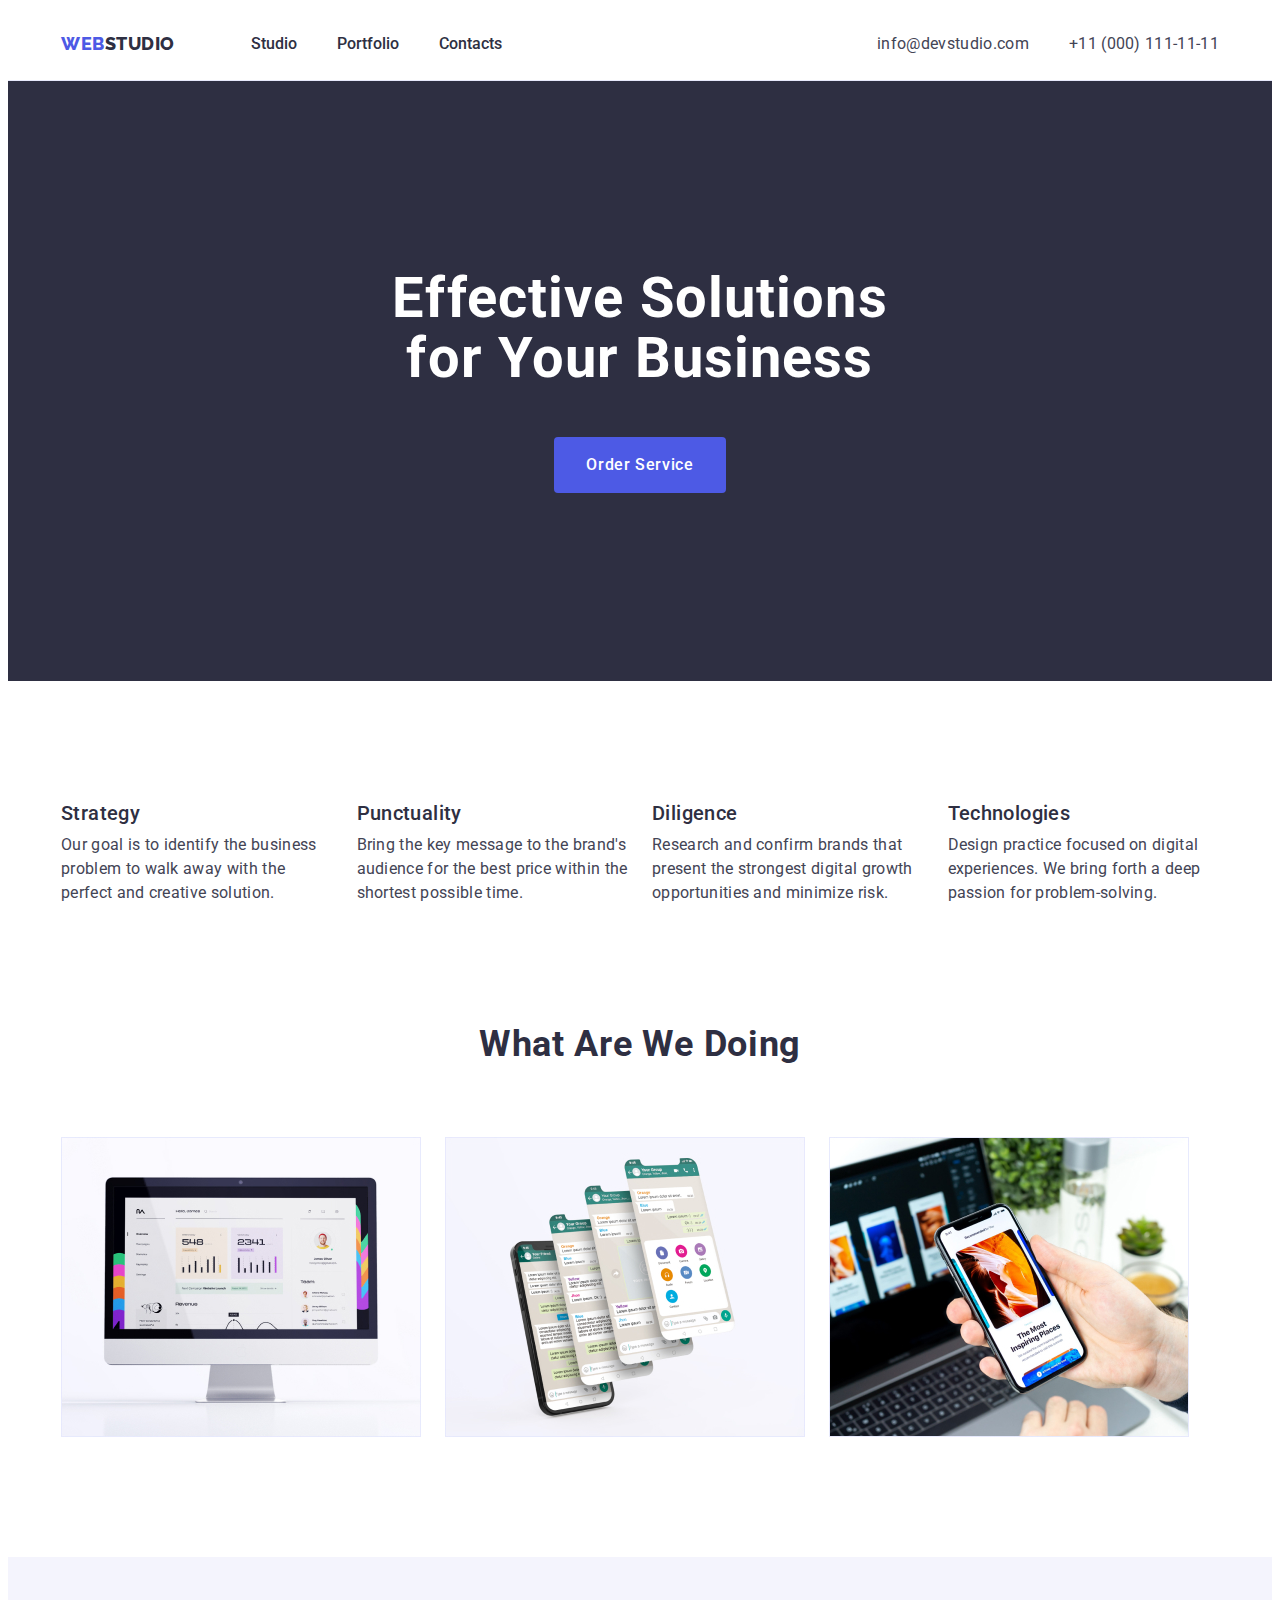
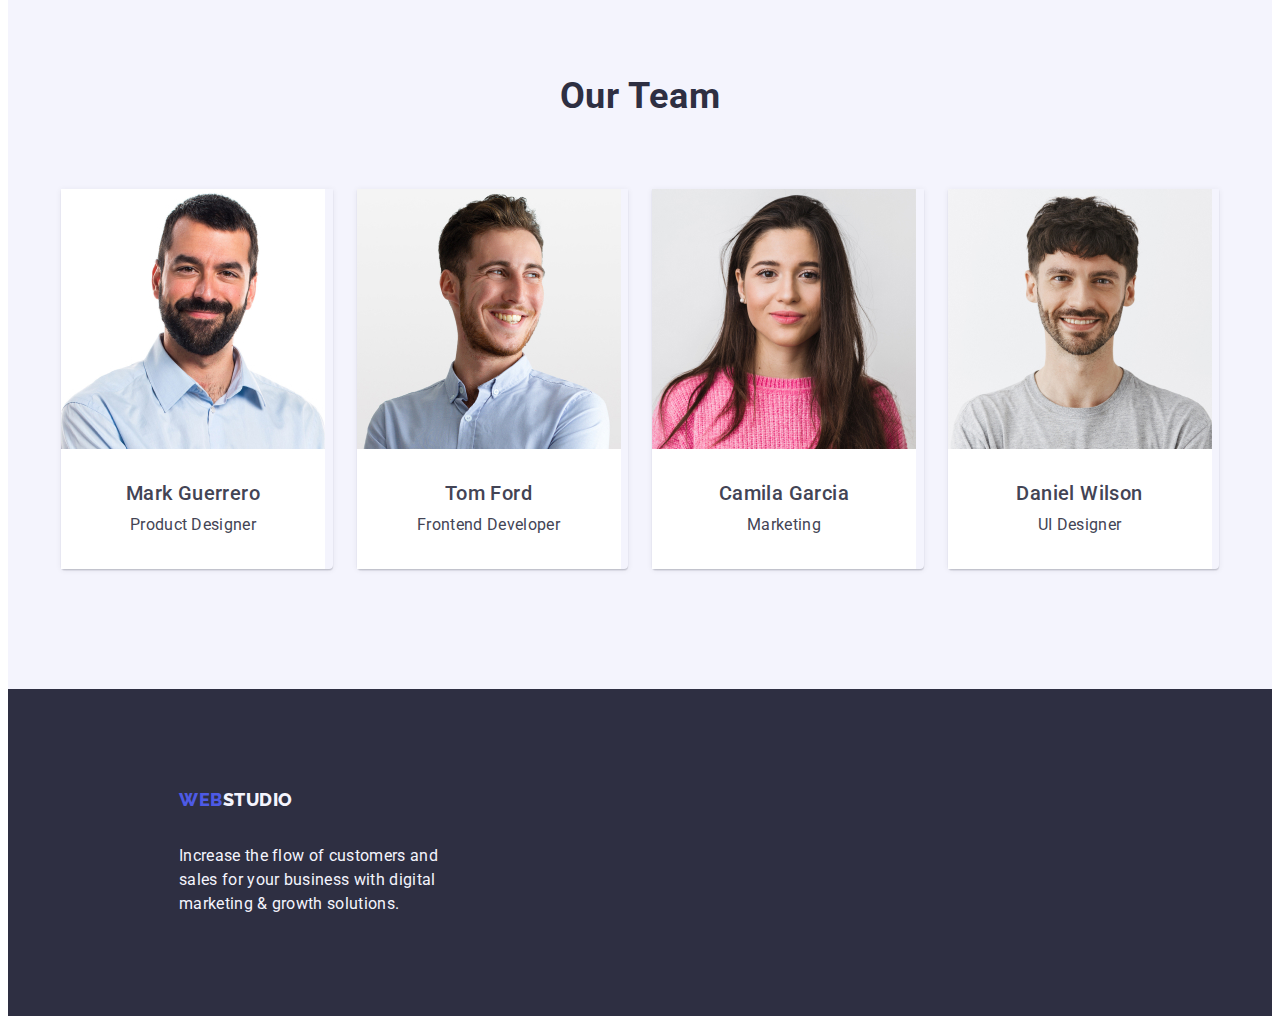
==== commit 94b2adcb: "finish" ====
--- a/index.html
+++ b/index.html
@@ -20,9 +20,9 @@
     <nav class="header-list list">
       <a class="header-logo link" href="./index.html">Web<span class="header-title-logo">Studio</span></a>
       <ul class="header-menu list">
-        <li class="header-menu-item-studio"><a href="./index.html" class="header-menu-html-studio link">Studio</a></li>
-        <li class="header-menu-item-studio"><a href="./portfolio.html" class="header-menu-html-portfolio link">Portfolio</a></li>
-        <li class="header-menu-item-studio"><a href="" class="header-menu-html-contacts link">Contacts</a></li>
+        <li class="header-menu-item-studio"><a href="./index.html" class="header-menu-html-studio link-html">Studio</a></li>
+        <li class="header-menu-item-studio"><a href="./portfolio.html" class="header-menu-html-portfolio link-html">Portfolio</a></li>
+        <li class="header-menu-item-studio"><a href="" class="header-menu-html-contacts link-html">Contacts</a></li>
       </ul>
   </nav>
     <address class="contact list">
--- a/css/styles.css
+++ b/css/styles.css
@@ -58,26 +58,32 @@
 border-bottom: 1px solid var(--cornflower, #E7E9FC);
 background: var(--white, #FFF);
 }
-
-.header-menu-item-portfolio{
-font-family:'Raleway',sans-serif;
-color: var(--iris, #4d5ae5);
-font-weight:800;
-text-decoration:none;
-list-style:none;
-}
-.header-memu-item:hover{
+.header-menu{
+text-decoration:none;
+color: #2e2f42;
+font-weight:500;
+line-height:1.5;
+letter-spacing:0.02em;
+display: flex;
+gap: 40px;
+padding: 24px 0;
+}
+.header-menu:hover{
 color: #404bbf;
 }
-.header-memu-item:focus{
+.header-menu:focus{
 color: #404bbf;
 }
+
 .header-menu-item-portfolio{
 font-family:'Roboto';
 color: #2e2f42 ;
 font-weight:500;
-/* line-height:24px; */
-/* letter-spacing:0.02em; */
+text-decoration:none;
+list-style:none;
+max-height: 72px;
+letter-spacing: 0.02px;
+
 }
 .header-menu-item-portfolio:hover{
 color: #404bbf;
@@ -86,13 +92,16 @@
 color: #404bbf;
 }
 .header-menu-item-studio{
-}
-.header-menu-item-li{
-text-decoration:none;
-}
-.header-menu-item link{
-text-decoration:none;
-}
+font-family:'Roboto';
+color: #2e2f42 ;
+font-weight:500;
+text-decoration:none;
+list-style:none;
+max-height: 72px;
+line-height: 24px; 
+letter-spacing: 0.02px;
+}
+
 .header-list{
 list-style:none;
 display: flex;
@@ -102,15 +111,15 @@
 .header-container{
 display: flex;
 align-items: center;
-/* padding: 0 15px; */
+
 }
 .header-logo{
 font-family:'Raleway',sans-serif;
 color: #4d5ae5;
+font-size: 18px;
 font-weight:800;
-font-size:18px;
-/* line-height:1.17; */
-/* letter-spacing:0.03em; */
+line-height: 0.03em; 
+letter-spacing: 0.54px;
 text-decoration:none;
 text-transform:uppercase;
 margin-right: 76px;
@@ -119,24 +128,8 @@
 .header-title-logo{
 color:  #2e2f42 ;
 }
-
-.header-menu{
-text-decoration:none;
-color: #2e2f42;
-font-weight:500;
-font-size:16px;
-line-height:1.5;
-letter-spacing:0.02em;
-display: flex;
-gap: 40px;
-padding: 24px 0;
-}
-.header-menu:hover{
-color: #404bbf;
-}
-.header-menu:focus{
-color: #404bbf;
-
+.link-html{
+color: #2e2f42 ;
 }
 .contact{
 font-style:normal;
@@ -151,7 +144,6 @@
 font-size:16px;
 line-height:1.5;
 letter-spacing:0.02em;
-
 display: flex;
 align-items: center;
 gap: 40px;
@@ -215,7 +207,6 @@
 .navigation{
 display: flex;
 gap: 24px;
-/* margin-top: 120px; */
 justify-content: center;
 margin-bottom: 72px;
 }
@@ -262,7 +253,7 @@
 align-items: center;
 }
 .title-container{
-/* height: 600px; */
+
 }
 .title{
 font-weight:700;
@@ -544,11 +535,11 @@
 .footer-text{
 color: var(--cloud, #F4F4FD);
 font-size: 16px;
-line-height: 0,66em;
 letter-spacing: 0.02em;
 display: flex;
 flex: auto;
+font-weight: 400;
+line-height: 24px;
 max-width: 264px;
 padding-top: 18px;
-
-}
+}
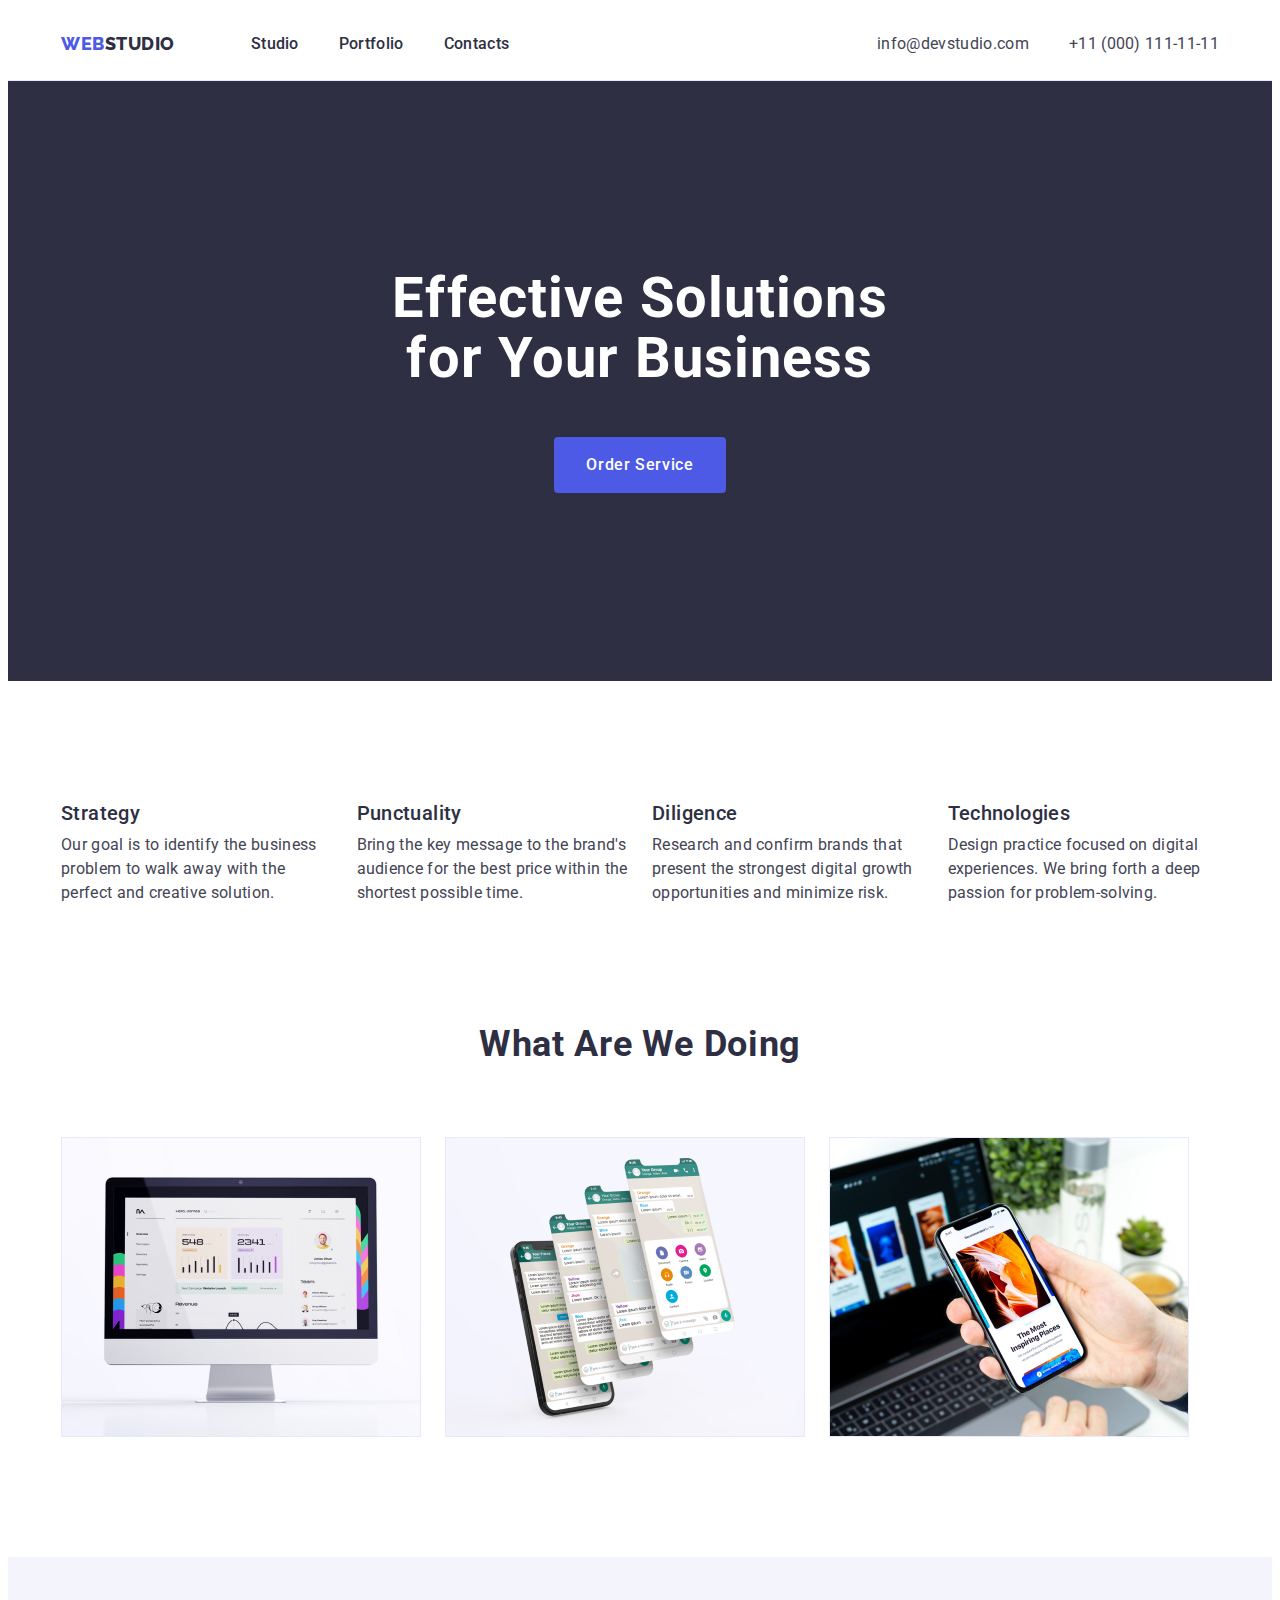
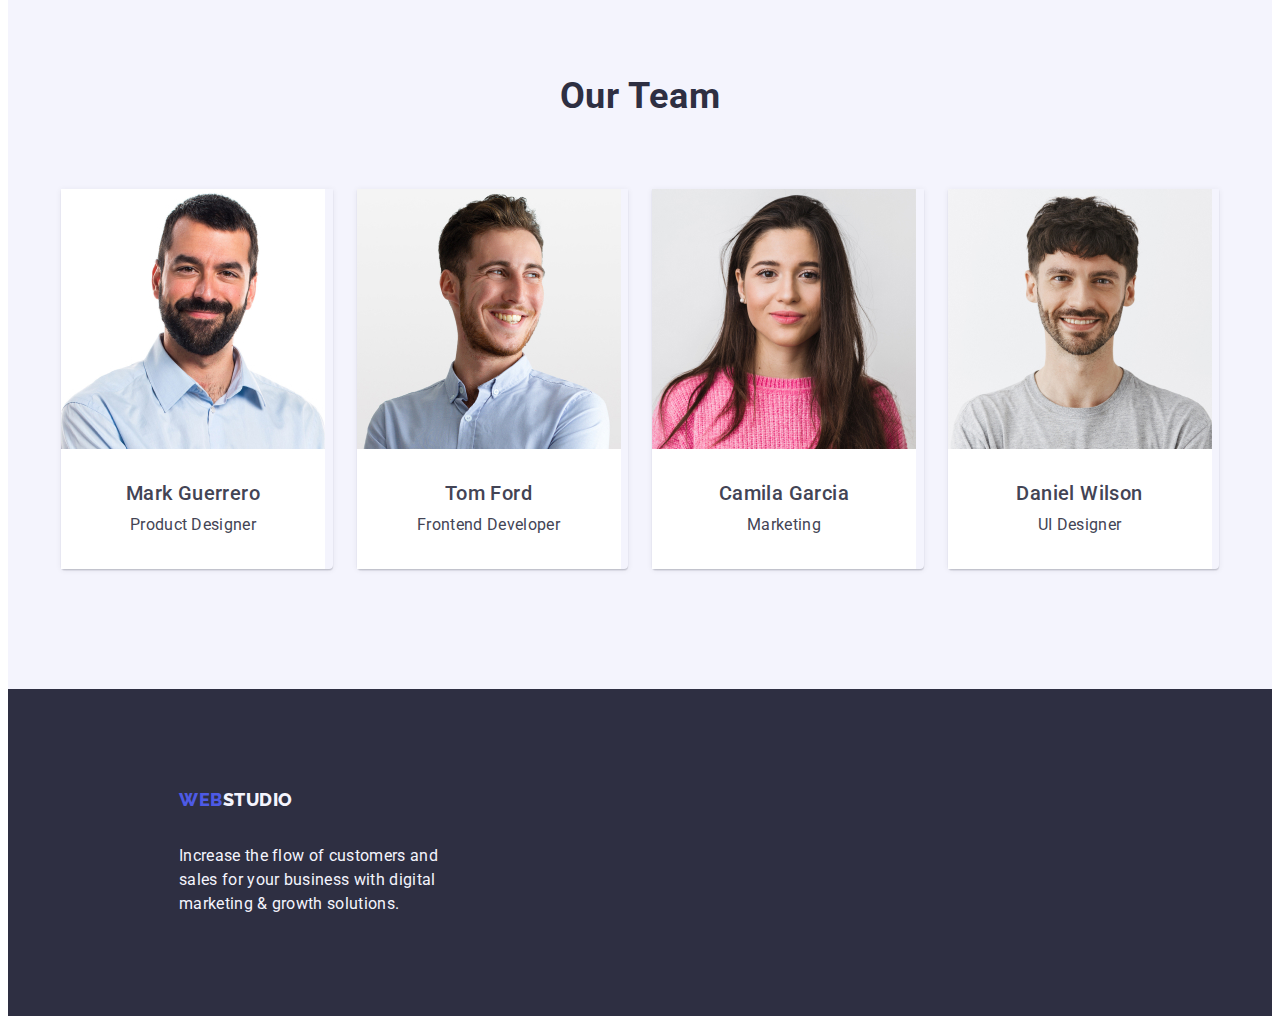
==== commit 6e9a8b21: "commit" ====
--- a/index.html
+++ b/index.html
@@ -20,9 +20,9 @@
     <nav class="header-list list">
       <a class="header-logo link" href="./index.html">Web<span class="header-title-logo">Studio</span></a>
       <ul class="header-menu list">
-        <li class="header-menu-item-studio"><a href="./index.html" class="header-menu-html-studio link-html">Studio</a></li>
-        <li class="header-menu-item-studio"><a href="./portfolio.html" class="header-menu-html-portfolio link-html">Portfolio</a></li>
-        <li class="header-menu-item-studio"><a href="" class="header-menu-html-contacts link-html">Contacts</a></li>
+        <li class="header-menu-item"><a href="./index.html" class="header-menu-link">Studio</a></li>
+        <li class="header-menu-item"><a href="./portfolio.html" class="header-menu-link">Portfolio</a></li>
+        <li class="header-menu-item"><a href="" class="header-menu-link">Contacts</a></li>
       </ul>
   </nav>
     <address class="contact list">
--- a/css/styles.css
+++ b/css/styles.css
@@ -10,13 +10,14 @@
 --brand-color: var(--slate, #434455);
 --brand-color: #404bbf;
 --brand-color: #434455;
+--barad-color: #2e2f42;
 
 --brand-background-color: #4D5AE5;
 --brand-background-color: #404BBF;
 --brand-background-color: #F4F4FD;
 --brand-background-color: #e7e9fc;
 --brand-background-color:rgba(244, 244, 253, 1);
---brand-background-color: var(--navyblue, #2E2F42);
+--brand-background-color: var(--navyblue, #2e2f42);
 }
 body{
 font-family:'Roboto', sans-serif;
@@ -59,14 +60,11 @@
 background: var(--white, #FFF);
 }
 .header-menu{
-text-decoration:none;
-color: #2e2f42;
-font-weight:500;
-line-height:1.5;
-letter-spacing:0.02em;
+color:  #2e2f42;
 display: flex;
 gap: 40px;
-padding: 24px 0;
+font-weight:500;
+
 }
 .header-menu:hover{
 color: #404bbf;
@@ -74,32 +72,16 @@
 .header-menu:focus{
 color: #404bbf;
 }
-
-.header-menu-item-portfolio{
-font-family:'Roboto';
-color: #2e2f42 ;
-font-weight:500;
-text-decoration:none;
-list-style:none;
-max-height: 72px;
-letter-spacing: 0.02px;
-
-}
-.header-menu-item-portfolio:hover{
-color: #404bbf;
-}
-.header-menu-item-portfolio:focus{
-color: #404bbf;
-}
-.header-menu-item-studio{
-font-family:'Roboto';
-color: #2e2f42 ;
-font-weight:500;
-text-decoration:none;
-list-style:none;
-max-height: 72px;
-line-height: 24px; 
-letter-spacing: 0.02px;
+.header-menu-item{
+font-size: 16px;
+font-weight: 500;
+line-height: 1.5;
+letter-spacing: 0.02em;
+text-decoration: none;
+}
+.header-menu-link{
+color: #2e2f42;
+padding: 24px 0;
 }
 
 .header-list{
@@ -110,27 +92,22 @@
 }
 .header-container{
 display: flex;
-align-items: center;
-
 }
 .header-logo{
 font-family:'Raleway',sans-serif;
 color: #4d5ae5;
 font-size: 18px;
 font-weight:800;
-line-height: 0.03em; 
-letter-spacing: 0.54px;
-text-decoration:none;
+line-height: 1.17; 
+letter-spacing: 0.03em;
 text-transform:uppercase;
 margin-right: 76px;
-margin-left: auto;
+
 }
 .header-title-logo{
-color:  #2e2f42 ;
-}
-.link-html{
-color: #2e2f42 ;
-}
+color:  #2e2f42; ;
+}
+
 .contact{
 font-style:normal;
 list-style:none;
@@ -150,6 +127,7 @@
 margin-left: auto;
 }
 .header-contact-soc-item{
+display: flex;
 font-size:16px;
 line-height:1.5;
 letter-spacing:0.02em;
@@ -166,6 +144,7 @@
 line-height:1.5;
 letter-spacing:0.02em;
 color: #434455;
+padding: 24px 0;
 }
 .link-tel{
 }
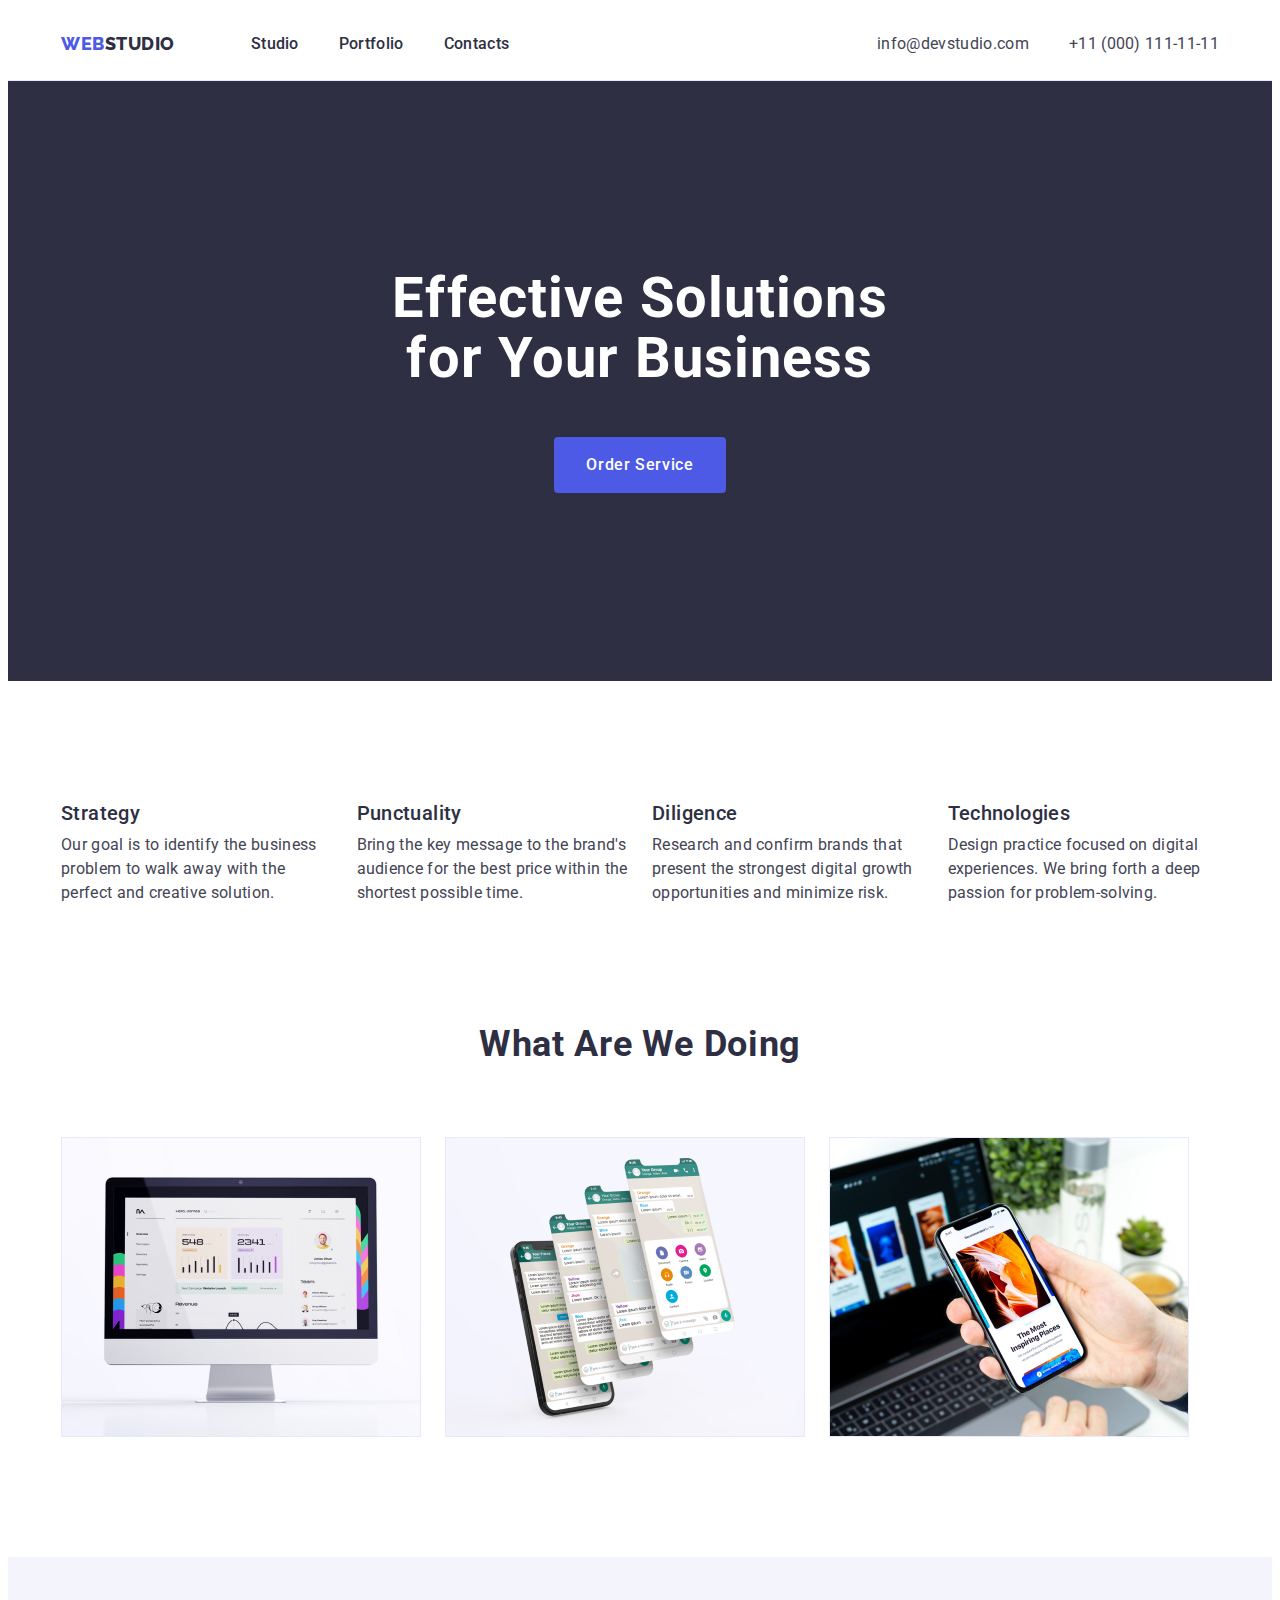
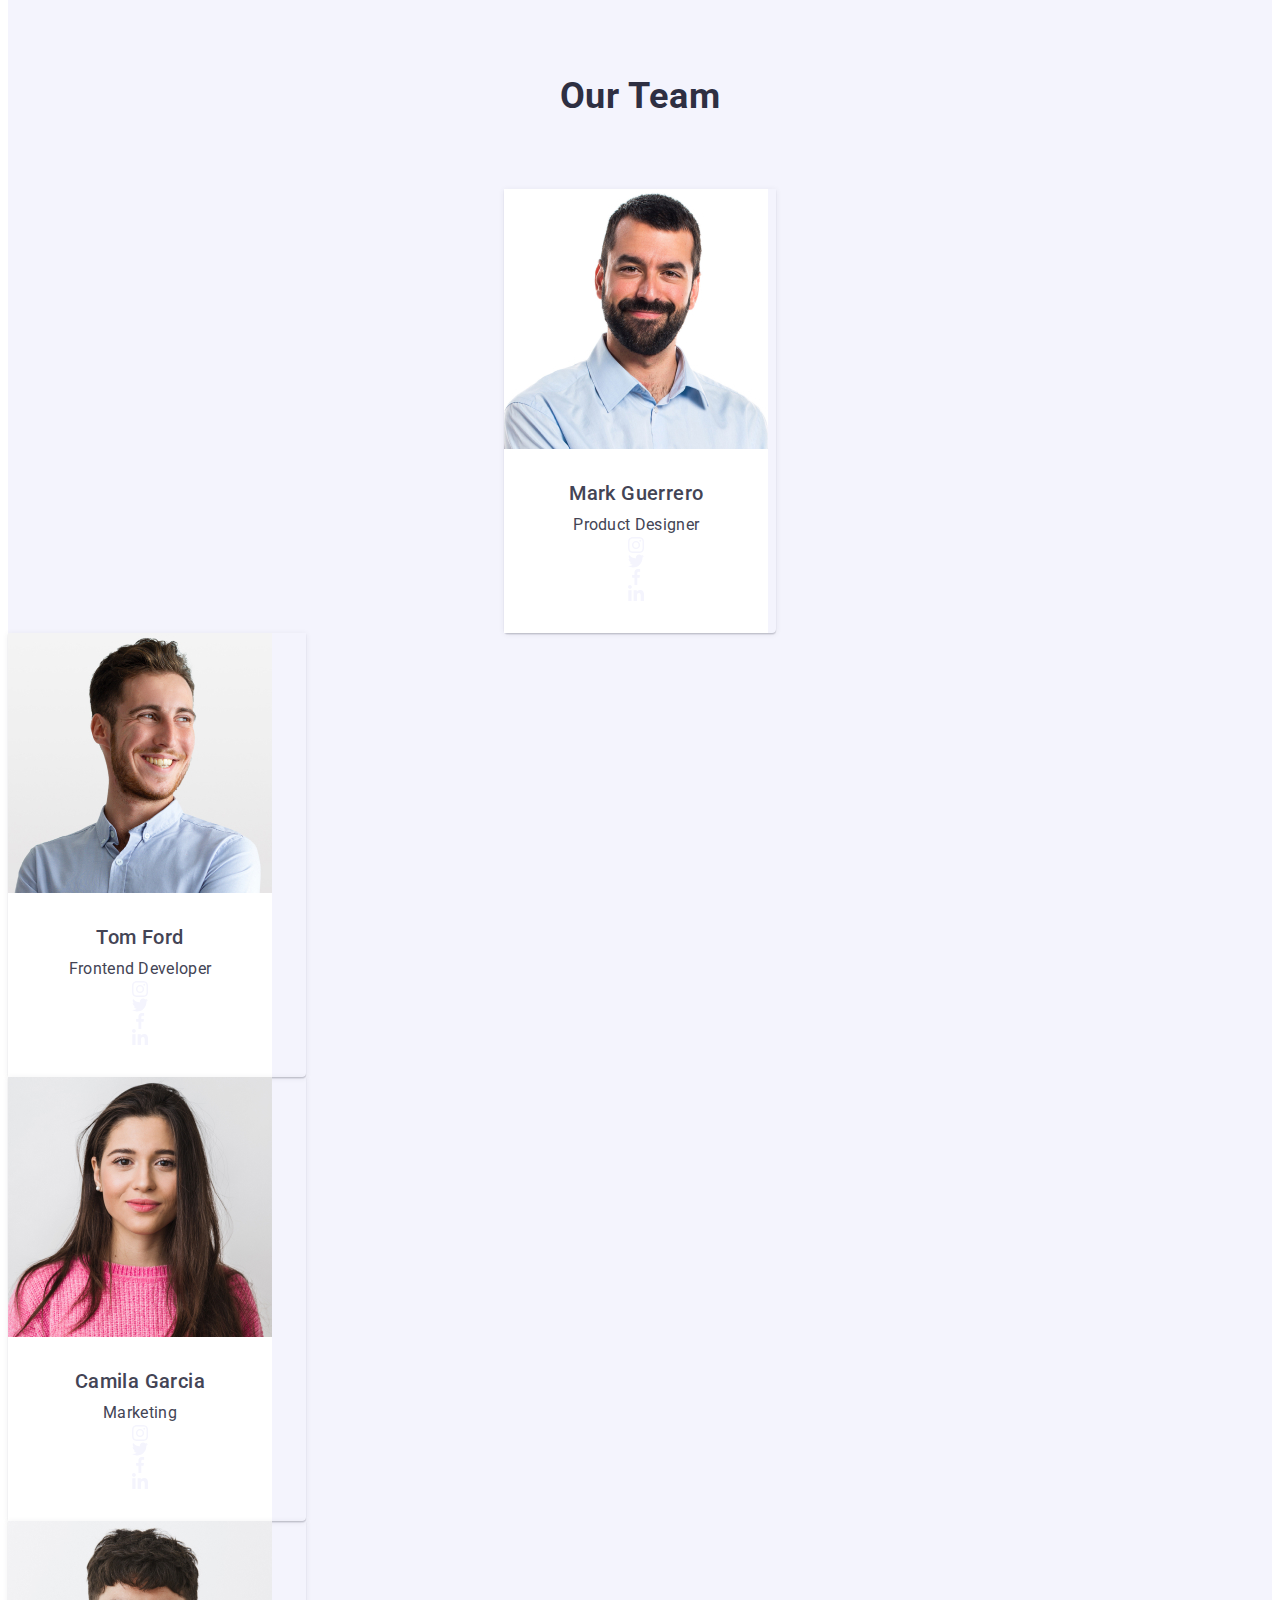
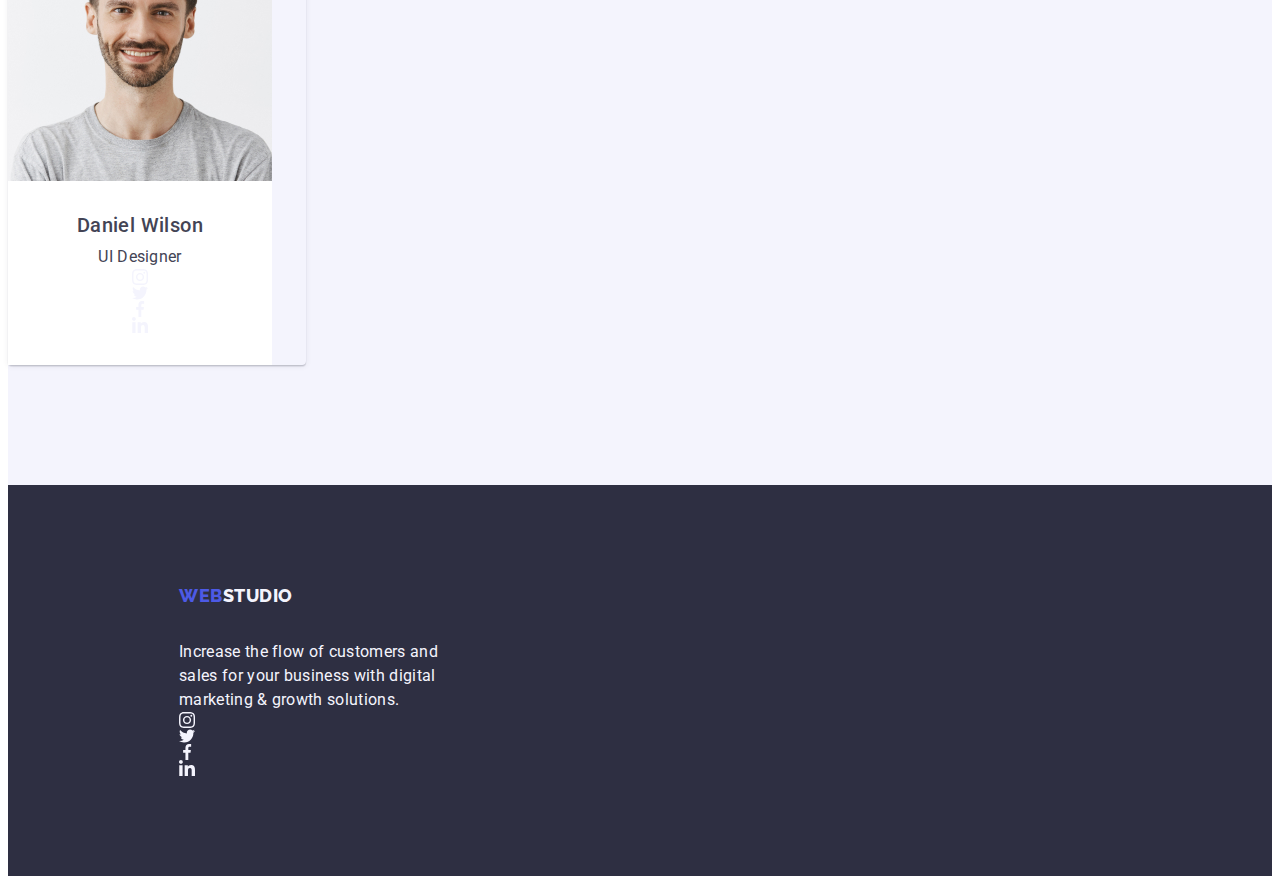
==== commit edfe15ec: "3-4main" ====
--- a/index.html
+++ b/index.html
@@ -116,6 +116,30 @@
       <div class="our-team-div">
       <h3 class="our-team-slogan">Mark Guerrero</h3>
       <p class="our-team-slogan-text">Product Designer</p>
+<div class="container-icon-team"></div>
+<ul>
+  <li>
+      <a class="socials-link link" href="">     
+      <svg class="our-team-icon" width="16px" height="16px">
+        <use href="./images/icon-svg.svg#icon-instagram"></use>
+      </svg>
+    </li>
+    <li>
+      <svg class="our-team-icon" width="16px" height="16px">
+        <use href="./images/icon-svg.svg#icon-twitter"></use>
+      </svg>
+    </li>
+    <li>
+      <svg class="our-team-icon" width="16px" height="16px">
+        <use href="./images/icon-svg.svg#icon-facebook"></use>
+      </svg>
+      <svg class="our-team-icon" width="16px" height="16px">
+        <use href="./images/icon-svg.svg#icon-linkedin"></use>
+      </svg>
+    </a> 
+
+    </ul>
+  </div>
       </div>
     </li>
 
@@ -124,6 +148,21 @@
       <div class="our-team-div">
       <h3 class="our-team-slogan">Tom Ford</h3>
       <p class="our-team-slogan-text">Frontend Developer</p>
+
+      <a class="socials-link link" href="">
+      <svg class="our-team-icon" width="16px" height="16px">
+        <use href="./images/icon-svg.svg#icon-instagram"></use>
+      </svg>
+      <svg class="our-team-icon" width="16px" height="16px">
+        <use href="./images/icon-svg.svg#icon-twitter"></use>
+      </svg>
+      <svg class="our-team-icon" width="16px" height="16px">
+        <use href="./images/icon-svg.svg#icon-facebook"></use>
+      </svg>
+      <svg class="our-team-icon" width="16px" height="16px">
+        <use href="./images/icon-svg.svg#icon-linkedin"></use>
+      </svg>
+      </a>
       </div>
     </li>
 
@@ -133,6 +172,21 @@
       <div class="our-team-div">
       <h3 class="our-team-slogan">Camila Garcia</h3>
       <p class="our-team-slogan-text">Marketing</p>
+
+      <a class="socials-link link" href="">
+      <svg class="our-team-icon" width="16px" height="16px">
+        <use href="./images/icon-svg.svg#icon-instagram"></use>
+      </svg>
+      <svg class="our-team-icon" width="16px" height="16px">
+        <use href="./images/icon-svg.svg#icon-twitter"></use>
+      </svg>
+      <svg class="our-team-icon" width="16px" height="16px">
+        <use href="./images/icon-svg.svg#icon-facebook"></use>
+      </svg>
+      <svg class="our-team-icon" width="16px" height="16px">
+        <use href="./images/icon-svg.svg#icon-linkedin"></use>
+      </svg>
+      </a>
       </div>
     </li>
     
@@ -141,6 +195,21 @@
       <div class="our-team-div">
       <h3 class="our-team-slogan">Daniel Wilson</h3>
       <p class="our-team-slogan-text">UI Designer</p>
+
+      <a class="socials-link link" href="">
+      <svg class="our-team-icon" width="16px" height="16px">
+        <use href="./images/icon-svg.svg#icon-instagram"></use>
+      </svg>
+      <svg class="our-team-icon" width="16px" height="16px">
+        <use href="./images/icon-svg.svg#icon-twitter"></use>
+      </svg>
+      <svg class="our-team-icon" width="16px" height="16px">
+        <use href="./images/icon-svg.svg#icon-facebook"></use>
+      </svg>
+      <svg class="our-team-icon" width="16px" height="16px">
+        <use href="./images/icon-svg.svg#icon-linkedin"></use>
+      </svg>
+      </a>
       </div>
     </li>
   </ul>
@@ -162,6 +231,18 @@
 
   <div class="container foter-container"><a class="footer-logo link" href="./index.html" >Web<span class="link-studio link">Studio</span></a>
     <p class="footer-text">Increase the flow of customers and sales for your business with digital marketing & growth solutions.</p>
+    <svg class="our-team-icon" width="16px" height="16px">
+      <use href="./images/icon-svg.svg#icon-instagram"></use>
+    </svg>
+    <svg class="our-team-icon" width="16px" height="16px">
+      <use href="./images/icon-svg.svg#icon-twitter"></use>
+    </svg>
+    <svg class="our-team-icon" width="16px" height="16px">
+      <use href="./images/icon-svg.svg#icon-facebook"></use>
+    </svg>
+    <svg class="our-team-icon" width="16px" height="16px">
+      <use href="./images/icon-svg.svg#icon-linkedin"></use>
+    </svg>
   </div>
   </footer>
     </body>
--- a/css/styles.css
+++ b/css/styles.css
@@ -66,10 +66,10 @@
 font-weight:500;
 
 }
-.header-menu:hover{
+.header-menu-link:hover{
 color: #404bbf;
 }
-.header-menu:focus{
+.header-menu-link:focus{
 color: #404bbf;
 }
 .header-menu-item{
@@ -344,7 +344,7 @@
 
 /* section3 index */
 .heading-img-pic{
-
+padding-bottom: 120px;
 
 }
 .heading-img{
@@ -363,7 +363,6 @@
 background-color: #FFFFFF;
 display: flex;
 gap: 24px;
-padding-bottom: 120px;
 }
 .heading-li-img{
 width: calc((100% - 48) / 3);
@@ -429,6 +428,15 @@
 font-weight: 400;
 line-height: 24px; /* 150% */
 letter-spacing: 0.32px;
+}
+.our-team-icon{
+display: flex;
+align-items: center;
+fill: #F4F4FD;
+
+}
+.socials-link:hover .our-team-icon{
+    fill: ;
 }
 /*section-4*index */
 
